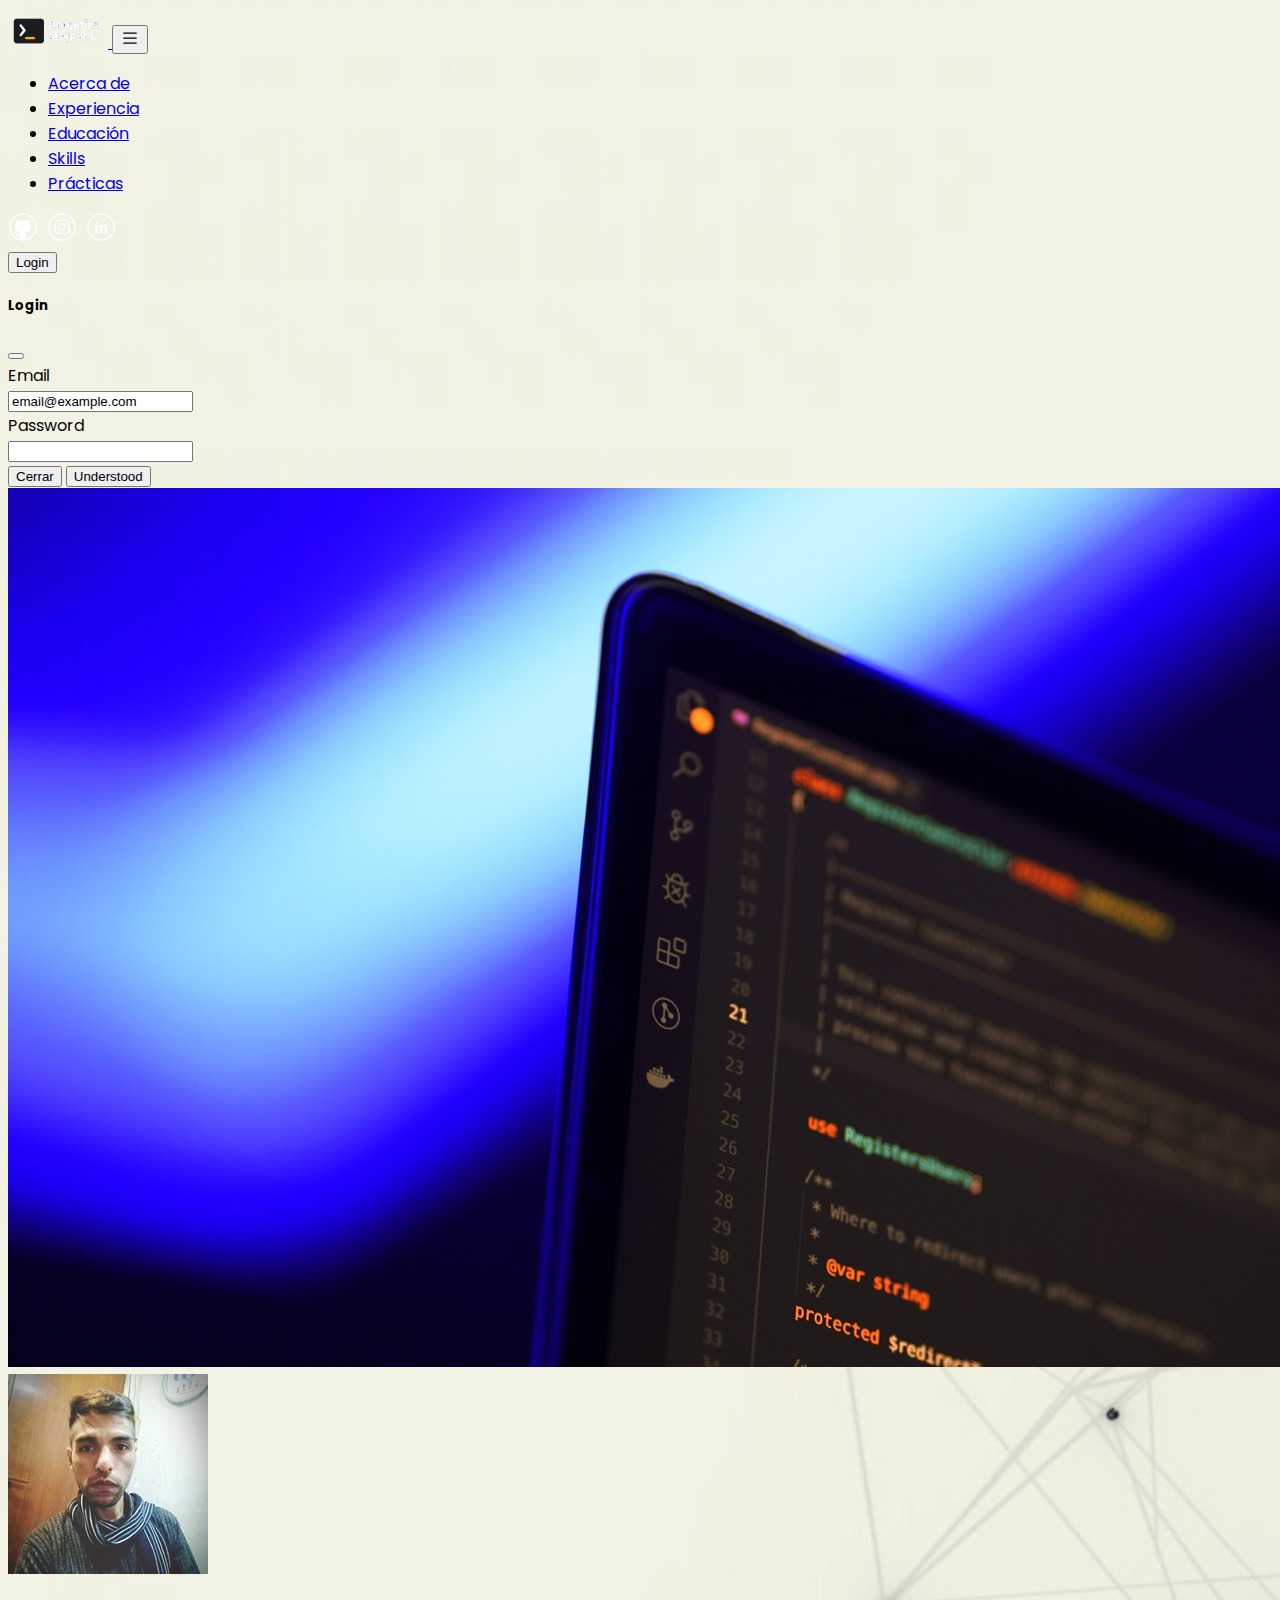
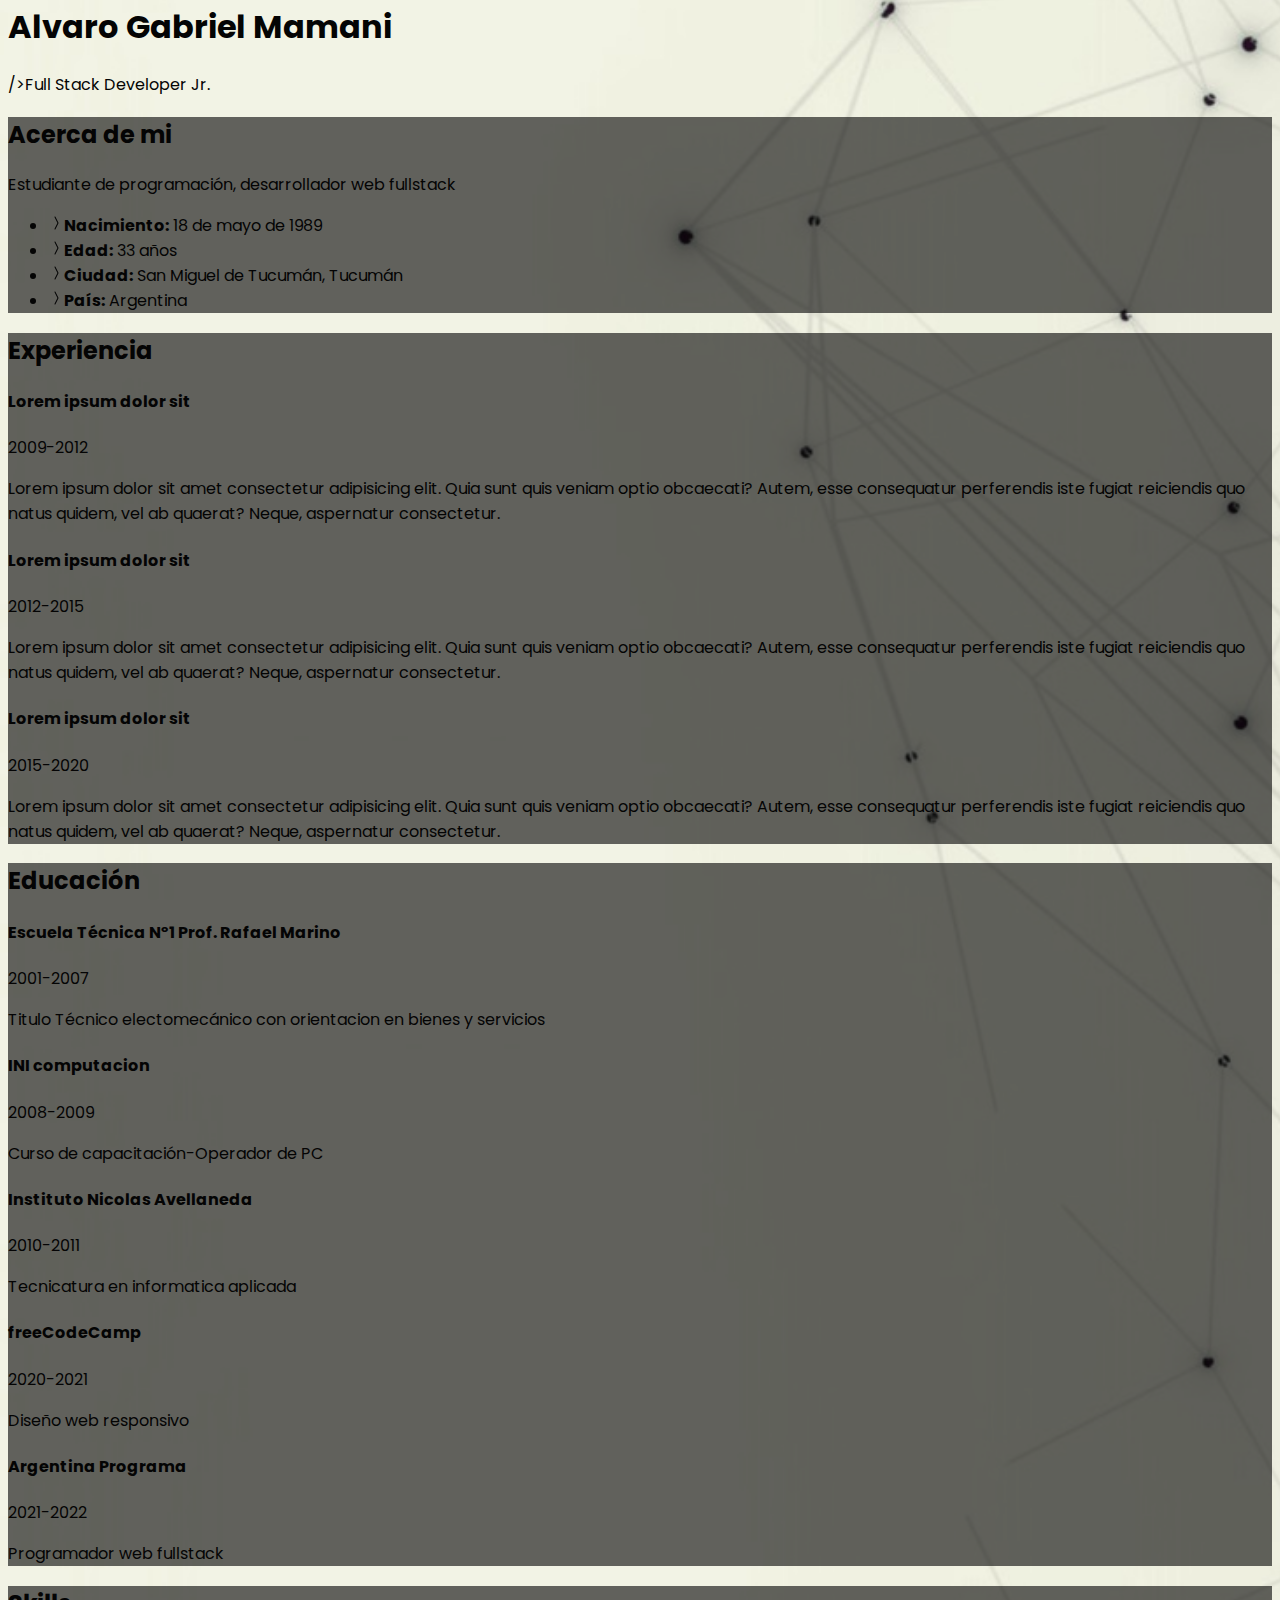
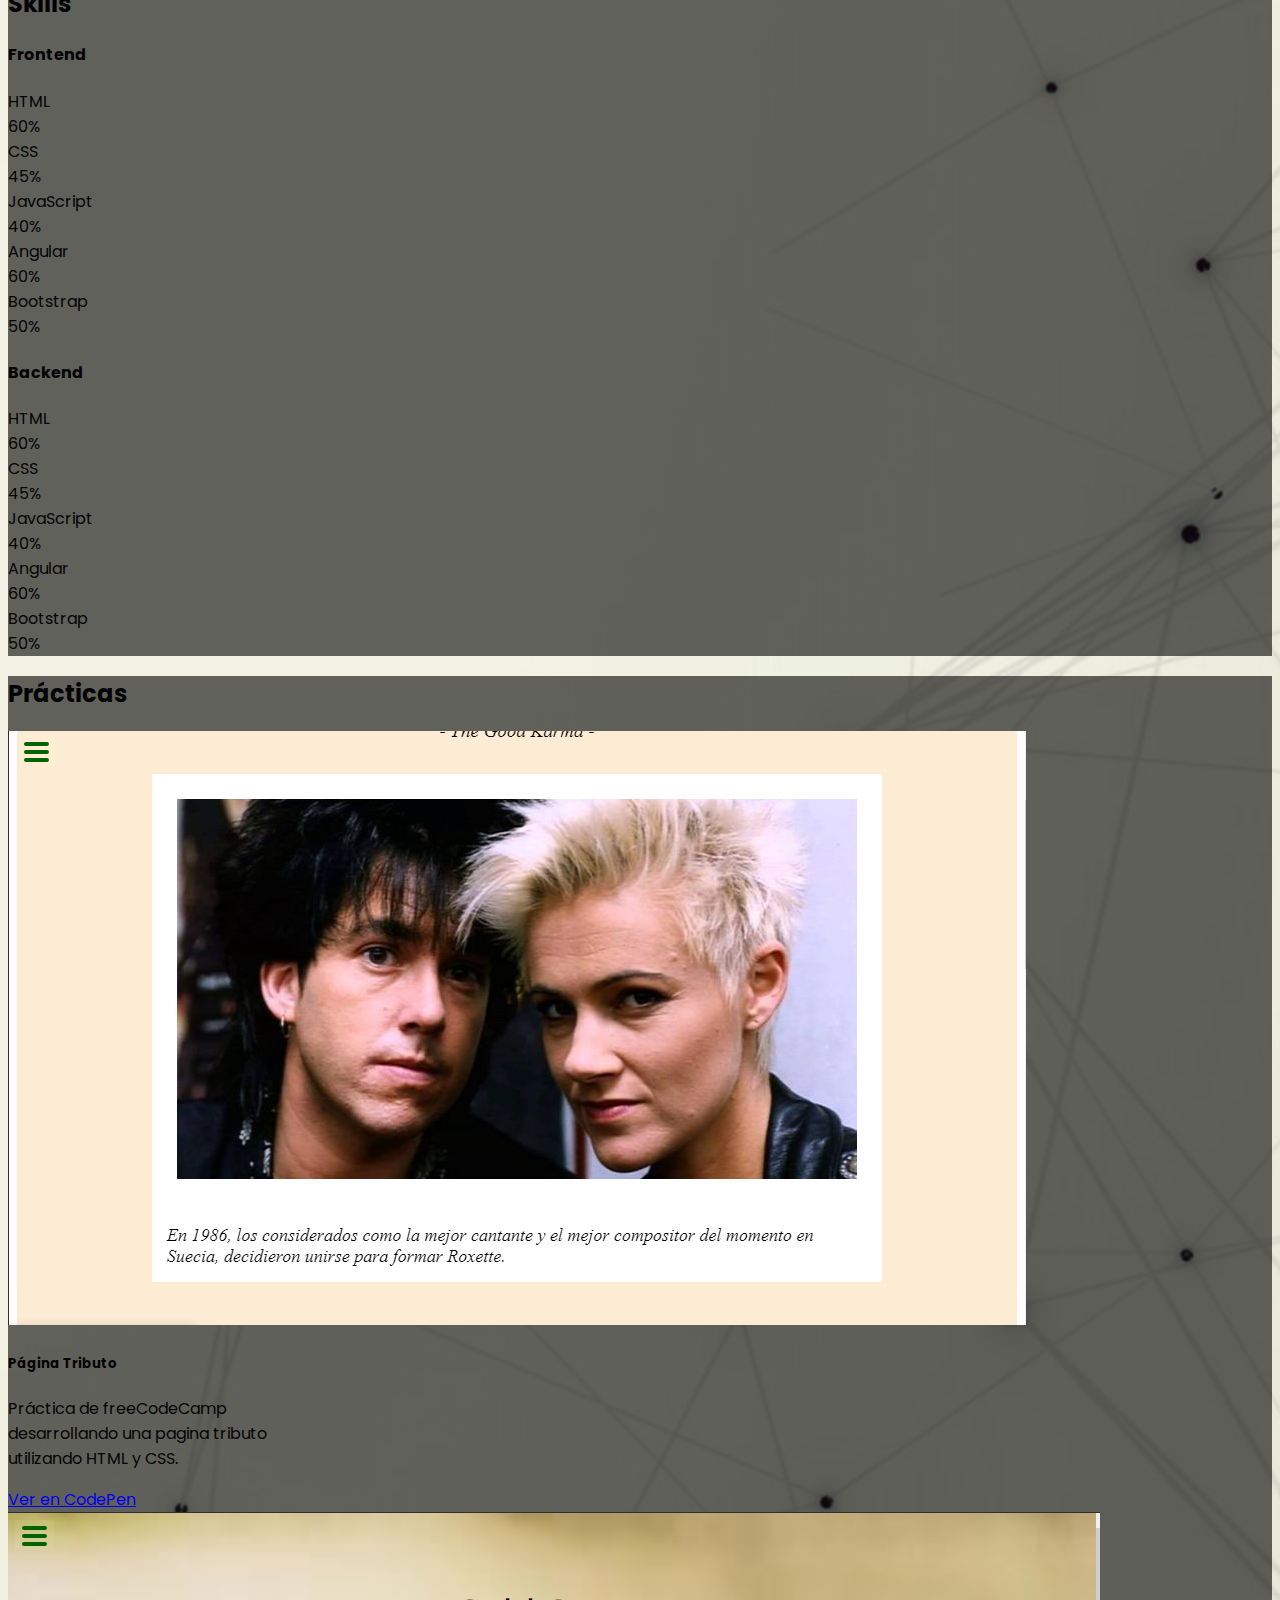
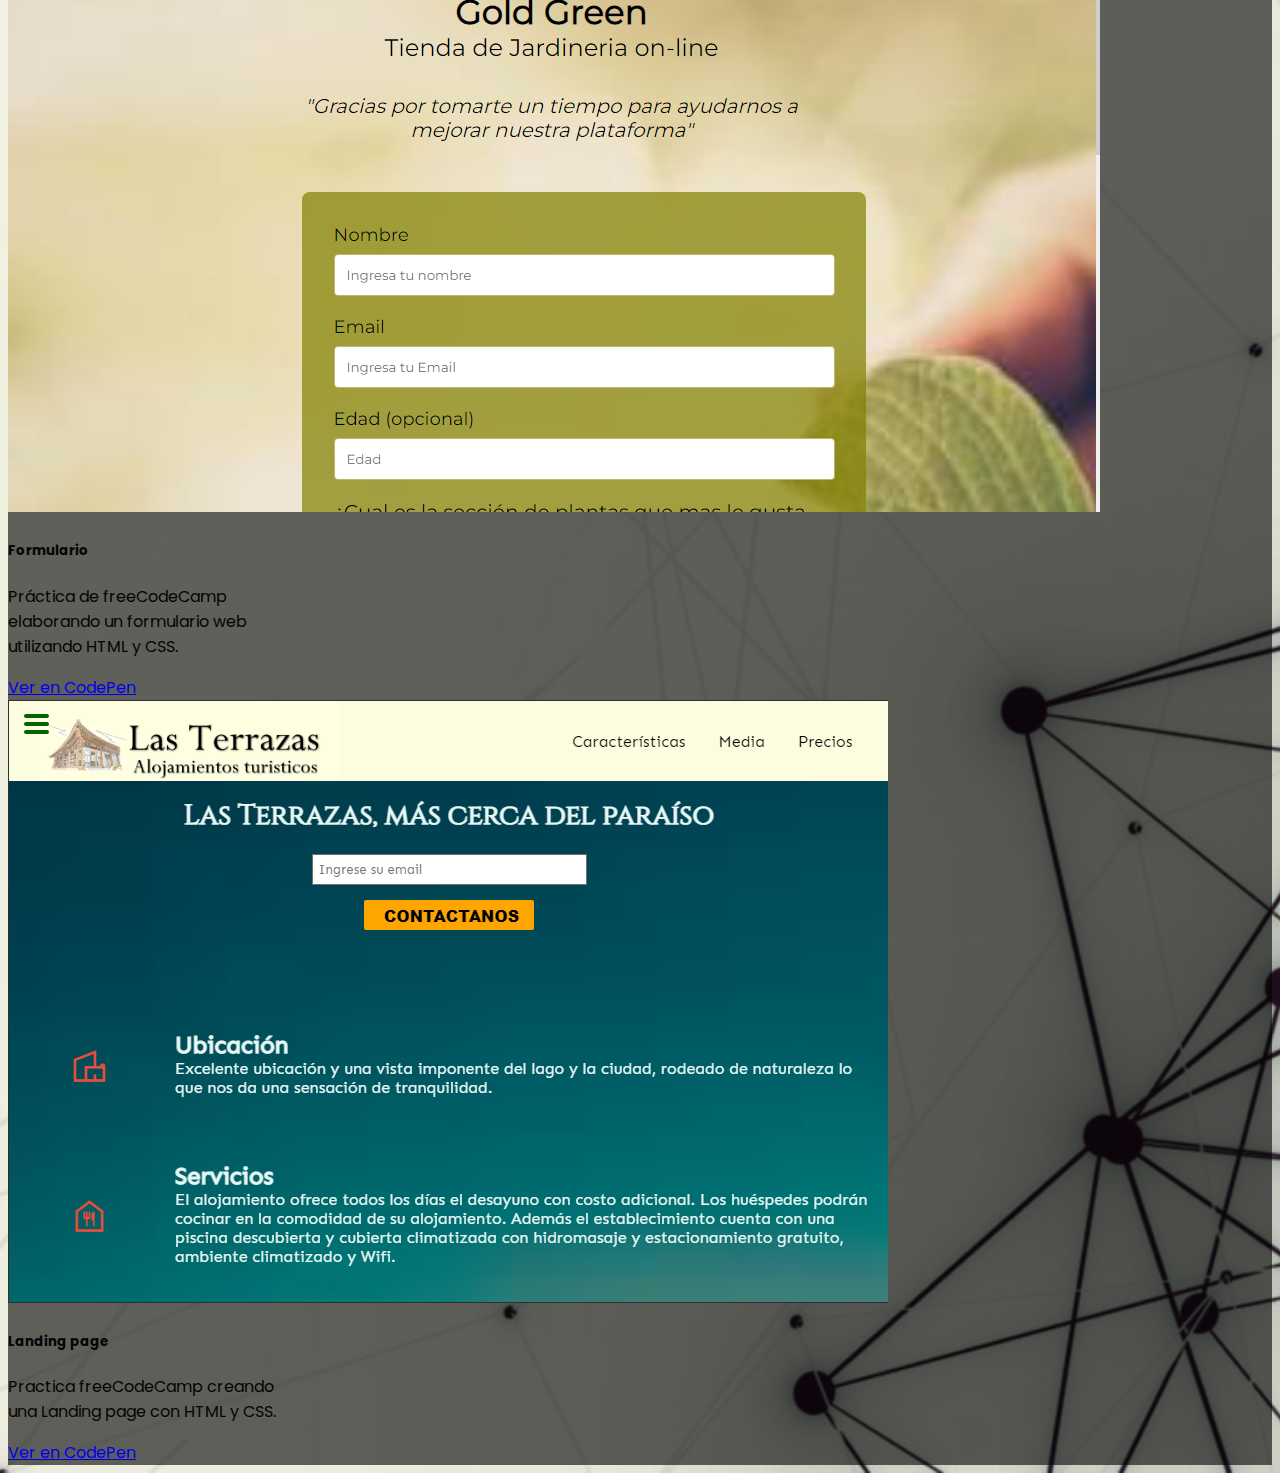
==== index.html @ a7657f7c "creando repositorio" ====
<!DOCTYPE html>
<html lang="en">

<head>
    <meta charset="UTF-8">
    <meta http-equiv="X-UA-Compatible" content="IE=edge">
    <meta name="viewport" content="width=device-width, initial-scale=1.0">
    <link rel="preconnect" href="https://fonts.googleapis.com">
    <link rel="preconnect" href="https://fonts.gstatic.com" crossorigin>
    <link href="https://fonts.googleapis.com/css2?family=Poppins:wght@200&display=swap" rel="stylesheet">
    <!-- CSS only -->
    <link href="https://cdn.jsdelivr.net/npm/bootstrap@5.2.0/dist/css/bootstrap.min.css" rel="stylesheet"
        integrity="sha384-gH2yIJqKdNHPEq0n4Mqa/HGKIhSkIHeL5AyhkYV8i59U5AR6csBvApHHNl/vI1Bx" crossorigin="anonymous">
    <title>miPortfolioWeb</title>
    <link rel="stylesheet" href="assets/css/style.css">
</head>

<body>
    <!--  Header -->
    <header id="header" class="header-tops">
        <nav class="navbar navbar-expand-lg bg-dark fixed-top">
            <div class="container">
                <a class="navbar-brand" href="#">
                    <img src="assets/img/pixlr-bg-result (1).png" alt="argentina programa logo" width="100" height="40">
                </a>
                <button class="navbar-toggler border-white" type="button" data-bs-toggle="collapse"
                    data-bs-target="#navbarSupportedContent" aria-controls="navbarSupportedContent"
                    aria-expanded="false" aria-label="Toggle navigation">
                    <svg xmlns="http://www.w3.org/2000/svg" width="20" height="20" fill="currentColor"
                        class="bi bi-list text-white" viewBox="0 0 16 16">
                        <path fill-rule="evenodd"
                            d="M2.5 12a.5.5 0 0 1 .5-.5h10a.5.5 0 0 1 0 1H3a.5.5 0 0 1-.5-.5zm0-4a.5.5 0 0 1 .5-.5h10a.5.5 0 0 1 0 1H3a.5.5 0 0 1-.5-.5zm0-4a.5.5 0 0 1 .5-.5h10a.5.5 0 0 1 0 1H3a.5.5 0 0 1-.5-.5z" />
                    </svg>
                </button>
                <div class="collapse navbar-collapse position-relative" id="navbarSupportedContent">
                    <ul class="nav-hov navbar-nav me-auto mb-2 mb-lg-0">
                        <li class="nav-item">
                            <a class="nav-link active text-white" aria-current="page" href="#acerca de">Acerca de</a>
                        </li>
                        <li class="nav-item">
                            <a class="nav-link text-white" href="#experiencia">Experiencia</a>
                        </li>
                        <li class="nav-item">
                            <a class="nav-link text-white" href="#educacion">Educación</a>
                        </li>
                        <li class="nav-item">
                            <a class="nav-link text-white" href="#skills">Skills</a>
                        </li>
                        <li class="nav-item">
                            <a class="nav-link text-white" href="#practicas">Prácticas</a>
                        </li>
                    </ul>
                    <!---redes sociales-->
                    <div class="position-relative end-10">
                        <a href="#" class="icon-style" target="_blank"><svg class="btn-dark" width="30" height="30"
                                viewBox="0 0 48 48" fill="none" xmlns="http://www.w3.org/2000/svg">
                                <circle cx="24" cy="24" r="21" stroke="white" stroke-width="2" />
                                <path
                                    d="M6.81378 34.2351C9.24842 38.3138 13.0942 41.4526 17.6775 42.9785C18.6782 43.1614 19.0428 42.5438 19.0428 42.0134C19.0428 41.7938 19.0391 41.4058 19.0342 40.8866C19.0285 40.2853 19.0211 39.5079 19.0158 38.6125C13.4527 39.8206 12.279 35.931 12.279 35.931C11.3692 33.6215 10.0579 33.0064 10.0579 33.0064C8.242 31.7651 10.1954 31.7897 10.1954 31.7897C12.2028 31.9321 13.2587 33.8511 13.2587 33.8511C15.0427 36.9071 17.9403 36.0243 19.0797 35.5135C19.2614 34.2207 19.777 33.3391 20.3492 32.8394C15.9083 32.3348 11.239 30.6184 11.239 22.9545C11.239 20.7715 12.0187 18.9863 13.298 17.5879C13.0918 17.082 12.4054 15.0488 13.4932 12.2949C13.4932 12.2949 15.1728 11.7571 18.9937 14.3453C20.5886 13.9021 22.3001 13.6799 24.0006 13.6725C25.6986 13.6799 27.4102 13.9021 29.0075 14.3453C32.8259 11.7571 34.5019 12.2949 34.5019 12.2949C35.5934 15.0488 34.907 17.082 34.7008 17.5879C35.9826 18.9863 36.7573 20.7715 36.7573 22.9545C36.7573 30.638 32.0807 32.3287 27.625 32.8235C28.3433 33.441 28.983 34.6615 28.983 36.5277C28.983 38.3153 28.972 39.8722 28.9647 40.9036C28.9611 41.4144 28.9584 41.7963 28.9584 42.0134C28.9584 42.5488 29.3182 43.1712 30.3335 42.976C33.9847 41.7573 37.1674 39.5154 39.5406 36.5904C35.8737 41.1109 30.2743 44 24 44C16.6946 44 10.3041 40.0832 6.81378 34.2351Z"
                                    fill="white" />
                            </svg></a>
                        <a href="#" class="icon-style" target="_blank"><svg width="30" height="30" viewBox="0 0 48 48"
                                fill="none" xmlns="http://www.w3.org/2000/svg">
                                <circle cx="24" cy="24" r="21" stroke="white" stroke-width="2" />
                                <path
                                    d="M24 14.1622C27.2041 14.1622 27.5837 14.1744 28.849 14.2321C30.019 14.2855 30.6544 14.481 31.0773 14.6453C31.6374 14.863 32.0371 15.123 32.457 15.5429C32.877 15.9629 33.137 16.3626 33.3547 16.9227C33.519 17.3456 33.7145 17.981 33.7679 19.1509C33.8256 20.4163 33.8379 20.7958 33.8379 23.9999C33.8379 27.2041 33.8256 27.5836 33.7679 28.849C33.7145 30.019 33.519 30.6543 33.3547 31.0772C33.137 31.6373 32.877 32.0371 32.4571 32.457C32.0371 32.8769 31.6374 33.1369 31.0773 33.3546C30.6544 33.519 30.019 33.7144 28.849 33.7678C27.5839 33.8255 27.2044 33.8378 24 33.8378C20.7956 33.8378 20.4162 33.8255 19.151 33.7678C17.981 33.7144 17.3456 33.519 16.9228 33.3546C16.3626 33.1369 15.9629 32.8769 15.543 32.457C15.1231 32.0371 14.863 31.6373 14.6453 31.0772C14.481 30.6543 14.2855 30.019 14.2321 28.849C14.1744 27.5836 14.1622 27.2041 14.1622 23.9999C14.1622 20.7958 14.1744 20.4163 14.2321 19.1509C14.2855 17.981 14.481 17.3456 14.6453 16.9227C14.863 16.3626 15.123 15.9629 15.543 15.543C15.9629 15.123 16.3626 14.863 16.9228 14.6453C17.3456 14.481 17.981 14.2855 19.151 14.2321C20.4163 14.1744 20.7959 14.1622 24 14.1622ZM24 12C20.741 12 20.3324 12.0138 19.0524 12.0722C17.7752 12.1305 16.9028 12.3333 16.1396 12.63C15.3505 12.9366 14.6812 13.3469 14.0141 14.0141C13.347 14.6812 12.9366 15.3504 12.63 16.1395C12.3334 16.9028 12.1305 17.7751 12.0722 19.0524C12.0138 20.3323 12 20.741 12 23.9999C12 27.259 12.0138 27.6676 12.0722 28.9475C12.1305 30.2248 12.3334 31.0971 12.63 31.8604C12.9366 32.6495 13.347 33.3187 14.0141 33.9859C14.6812 34.653 15.3505 35.0633 16.1396 35.3699C16.9028 35.6666 17.7752 35.8694 19.0524 35.9277C20.3324 35.9861 20.741 35.9999 24 35.9999C27.259 35.9999 27.6677 35.9861 28.9476 35.9277C30.2249 35.8694 31.0972 35.6666 31.8605 35.3699C32.6496 35.0633 33.3188 34.653 33.986 33.9859C34.6531 33.3187 35.0634 32.6495 35.3701 31.8604C35.6667 31.0971 35.8695 30.2248 35.9278 28.9475C35.9862 27.6676 36 27.259 36 23.9999C36 20.741 35.9862 20.3323 35.9278 19.0524C35.8695 17.7751 35.6667 16.9028 35.3701 16.1395C35.0634 15.3504 34.6531 14.6812 33.986 14.0141C33.3188 13.3469 32.6496 12.9366 31.8605 12.63C31.0972 12.3333 30.2249 12.1305 28.9476 12.0722C27.6677 12.0138 27.259 12 24 12Z"
                                    fill="white" />
                                <path
                                    d="M24.0056 17.8434C20.6023 17.8434 17.8434 20.6023 17.8434 24.0055C17.8434 27.4088 20.6023 30.1677 24.0056 30.1677C27.4089 30.1677 30.1677 27.4088 30.1677 24.0055C30.1677 20.6023 27.4089 17.8434 24.0056 17.8434ZM24.0056 28.0055C21.7964 28.0055 20.0056 26.2147 20.0056 24.0055C20.0056 21.7964 21.7964 20.0056 24.0056 20.0056C26.2147 20.0056 28.0056 21.7964 28.0056 24.0055C28.0056 26.2147 26.2147 28.0055 24.0056 28.0055Z"
                                    fill="white" />
                                <path
                                    d="M31.8508 17.5962C31.8508 18.3914 31.2061 19.0361 30.4108 19.0361C29.6155 19.0361 28.9708 18.3914 28.9708 17.5962C28.9708 16.8009 29.6155 16.1561 30.4108 16.1561C31.2061 16.1561 31.8508 16.8009 31.8508 17.5962Z"
                                    fill="white" />
                            </svg></a>
                        <a href="#" class="icon-style" target="_blank"><svg width="30" height="30" viewBox="0 0 48 48"
                                fill="none" xmlns="http://www.w3.org/2000/svg">
                                <circle cx="24" cy="24" r="21" stroke="#FFFCFC" stroke-width="2" />
                                <path fill-rule="evenodd" clip-rule="evenodd"
                                    d="M19.1793 17.0841C19.1793 18.2203 18.3495 19.1398 17.0518 19.1398C15.8047 19.1398 14.9749 18.2203 15.0006 17.0841C14.9749 15.8927 15.8047 15 17.0767 15C18.3495 15 19.1545 15.8927 19.1793 17.0841ZM15.1049 33.9982V20.7638H19.0501V33.9974H15.1049V33.9982Z"
                                    fill="white" />
                                <path fill-rule="evenodd" clip-rule="evenodd"
                                    d="M21.8451 24.5188C21.8451 22.8681 21.7925 21.4608 21.7398 20.297H25.1981L25.3819 22.1101H25.4605C25.9845 21.2709 27.2941 20 29.416 20C32.0352 20 34 21.7863 34 25.6818V33.5314H30.0186V26.1972C30.0186 24.4912 29.4427 23.3283 28.0019 23.3283C26.9013 23.3283 26.2469 24.1131 25.9853 24.8702C25.88 25.1413 25.8282 25.5195 25.8282 25.8993V33.5314H21.8467V24.5188H21.8451Z"
                                    fill="white" />
                            </svg></a>
                    </div>
                    <!---Login section -->

                    <button type="button" class="btn btn-outline-light ms-3 my-3" data-bs-toggle="modal"
                        data-bs-target="#staticBackdrop">Login</button>
                </div>
            </div>
        </nav>

        <!-- Modal -->
        <div class="modal fade" id="staticBackdrop" data-bs-backdrop="static" data-bs-keyboard="false" tabindex="-1"
            aria-labelledby="staticBackdropLabel" aria-hidden="true">
            <div class="modal-dialog">
                <div class="modal-content bg-dark">
                    <div class="modal-header">
                        <h5 class="modal-title text-light" id="staticBackdropLabel">Login</h5>
                        <button type="button" class="btn-close bg-warning" data-bs-dismiss="modal" aria-label="Close"></button>
                    </div>
                    <div class="modal-body">
                    <!-- formulario -->
                        <div class="mb-3 row">
                            <label for="staticEmail" class="col-sm-2 col-form-label text-light">Email</label>
                            <div class="col-sm-10">
                                <input type="text" readonly class="form-control-plaintext text-light" id="staticEmail"
                                    value="email@example.com">
                            </div>
                        </div>
                        <div class="mb-3 row">
                            <label for="inputPassword" class="col-sm-2 col-form-label text-light">Password</label>
                            <div class="col-sm-10">
                                <input type="password" class="form-control" id="inputPassword">
                            </div>
                        </div>

                    </div>
                    <div class="modal-footer">
                        <button type="button" class="btn btn-secondary" data-bs-dismiss="modal">Cerrar</button>
                        <button type="button" class="btn btn-warning">Understood</button>
                    </div>
                </div>
            </div>
        </div>


        <!--banner-->
        <div class="bg-image">
            <div class="border-5 border-bottom border-white position-relative">
                <img src="assets/img/mohammad-rahmani-Y5yxdx2a4PI-2.1.jpg" class="d-block w-100 h-auto img-fluid"
                    alt="banner by mohammad-rahmani">
                <div class="perfil-img text-center col-sm-2">
                    <img src="assets/img/imgprfl-200x200.jpg" id="imagen"
                        class="rounded-circle border border-5 border-white position-absolute top-75 start-25 translate-middle img-fluid"
                        alt="Alvaro.Gabriel">
                </div>
            </div>
        </div>
        <div class="container-expand d-flex bg-dark shadow">
            <div class="row d-flex justify-content-center ps-5 ms-5">
                <div class="d-flex col-6 col-sm-12 justify-content-center text-light ms-1 mb-0 pb-0 pt-2 fs-4">
                    <h1 class="mb-0 d-flex justify-content-center" id="nombre">Alvaro Gabriel Mamani</h1>
                </div>
                <div class="d-flex justify-content-center text-warning mt-0 pb-2 pt-0 fs-5">
                    <p id="perfil">/>Full Stack Developer Jr.</p>
                </div>
            </div>
        </div>
        <!--<div class="d-flex h-100 bg-dark">
            <div class="text-content d-inline-flex">
                <h1 id="text" class="display-5 flex-row mb-3">Alvaro.Gabriel.Mamani</h1>
                <h3 id="text2" class="fst-normal">/>Full.Stack.Developer Jr.</h3>
            </div>
        </div> -->


        <!--<div class="d-flex flex-column mb-2 bg-dark">
            <div class="pt-2 fs-3 fw-normal text-center text-light">Alvaro Gabriel Mamani</div>
            <div class="pb-2 fs-5 text-center text-warning">/>Full.Stack.Developer.Jr.</div>
        </div>-->
    </header>

    <!---seccion acerca de mi-->
    <section id="acerca de" class="about mt-5">
        <div class="container text-white py-3 mask shadow rounded-2" style="background-color: rgba(0, 0, 0, 0.6)">
            <div class="titulo pt-4 ps-3 pb-4">
                <h2 class="fw-bold text-warning py-3 border-bottom">Acerca de mi</h2>
                <p class="p-4 text-center fs-5">Estudiante de programación, desarrollador web fullstack</p>
            </div>
            <div class="row">
                <div class="col-lg-12">
                    <ul class="list-unstyled ps-5">
                        <li class=""><svg xmlns="http://www.w3.org/2000/svg" width="16" height="16" fill="currentColor"
                                class="bi bi-chevron-compact-right" viewBox="0 0 16 16">
                                <path fill-rule="evenodd"
                                    d="M6.776 1.553a.5.5 0 0 1 .671.223l3 6a.5.5 0 0 1 0 .448l-3 6a.5.5 0 1 1-.894-.448L9.44 8 6.553 2.224a.5.5 0 0 1 .223-.671z" />
                            </svg><strong class="text-warning">Nacimiento:</strong> 18 de mayo de 1989</li>
                        <li><svg xmlns="http://www.w3.org/2000/svg" width="16" height="16" fill="currentColor"
                                class="bi bi-chevron-compact-right" viewBox="0 0 16 16">
                                <path fill-rule="evenodd"
                                    d="M6.776 1.553a.5.5 0 0 1 .671.223l3 6a.5.5 0 0 1 0 .448l-3 6a.5.5 0 1 1-.894-.448L9.44 8 6.553 2.224a.5.5 0 0 1 .223-.671z" />
                            </svg><strong class="text-warning">Edad:</strong> 33 años</li>
                        <li><svg xmlns="http://www.w3.org/2000/svg" width="16" height="16" fill="currentColor"
                                class="bi bi-chevron-compact-right" viewBox="0 0 16 16">
                                <path fill-rule="evenodd"
                                    d="M6.776 1.553a.5.5 0 0 1 .671.223l3 6a.5.5 0 0 1 0 .448l-3 6a.5.5 0 1 1-.894-.448L9.44 8 6.553 2.224a.5.5 0 0 1 .223-.671z" />
                            </svg><strong class="text-warning">Ciudad:</strong> San Miguel de Tucumán, Tucumán</li>
                        <li><svg xmlns="http://www.w3.org/2000/svg" width="16" height="16" fill="currentColor"
                                class="bi bi-chevron-compact-right" viewBox="0 0 16 16">
                                <path fill-rule="evenodd"
                                    d="M6.776 1.553a.5.5 0 0 1 .671.223l3 6a.5.5 0 0 1 0 .448l-3 6a.5.5 0 1 1-.894-.448L9.44 8 6.553 2.224a.5.5 0 0 1 .223-.671z" />
                            </svg><strong class="text-warning">País:</strong> Argentina</li>
                    </ul>
                </div>
            </div>
        </div>
    </section>
    <!--- seccion experiencia-->
    <section id="experiencia" class="experiencia">
        <div class="container text-white mask py-3 my-5 shadow rounded-2" style="background-color: rgba(0, 0, 0, 0.6)">
            <div class="titulo pt-3 ps-3 pb-4 text-warning">
                <h2 class="fw-bold border-bottom">Experiencia</h2>
            </div>
            <div class="row align-items-start justify-content-start py-3">
                <div class="col-4">
                    <h4 class="px-2 pt-4 fs-5">Lorem ipsum dolor sit</h4>
                    <p class="text-warning text-center fw-bold">2009-2012</p>
                </div>
                <div class="col-8">
                    <p>Lorem ipsum dolor sit amet consectetur adipisicing elit. Quia sunt quis veniam optio obcaecati?
                        Autem, esse consequatur perferendis iste fugiat reiciendis quo natus quidem, vel ab quaerat?
                        Neque, aspernatur consectetur.</p>
                </div>
            </div>
            <div class="row align-items-start justify-content-start py-3">
                <div class="col-4">
                    <h4 class="px-2 pt-4 fs-5">Lorem ipsum dolor sit</h4>
                    <p class="text-warning fw-bold text-center">2012-2015</p>
                </div>
                <div class="col-8">
                    <p>Lorem ipsum dolor sit amet consectetur adipisicing elit. Quia sunt quis veniam optio obcaecati?
                        Autem, esse consequatur perferendis iste fugiat reiciendis quo natus quidem, vel ab quaerat?
                        Neque, aspernatur consectetur.</p>
                </div>
            </div>
            <div class="row align-items-start justify-content-start py-3">
                <div class="col-4">
                    <h4 class="px-2 pt-4 fs-5">Lorem ipsum dolor sit</h4>
                    <p class="text-warning fw-bold text-center">2015-2020</p>
                </div>
                <div class="col-8">
                    <p>Lorem ipsum dolor sit amet consectetur adipisicing elit. Quia sunt quis veniam optio obcaecati?
                        Autem, esse consequatur perferendis iste fugiat reiciendis quo natus quidem, vel ab quaerat?
                        Neque, aspernatur consectetur.</p>
                </div>
            </div>
        </div>
    </section>
    <!-------seccion educación------->
    <section id="educacion" class="educacion">
        <div class="container text-white mask py-3 my-5 shadow rounded-2" style="background-color: rgba(0, 0, 0, 0.6)">
            <div class="titulo pt-3 ps-3 pb-4 text-warning">
                <h2 class="fw-bold border-bottom">Educación</h2>
            </div>
            <div class="row align-items-start justify-content-start">
                <div class="col-4">
                    <h4 class="px-2 pt-4 fs-5">Escuela Técnica Nº1 Prof. Rafael Marino</h4>
                    <p class="text-warning fw-bold text-center">2001-2007</p>
                </div>
                <div class="col-8">
                    <p class="px-2 pt-4 fs-5">Titulo Técnico electomecánico con orientacion en bienes y servicios</p>
                </div>
            </div>
            <div class="row align-items-start justify-content-start">
                <div class="col-4">
                    <h4 class="px-2 pt-4 fs-5">INI computacion</h4>
                    <p class="text-warning fw-bold text-center">2008-2009</p>
                </div>
                <div class="col-8">
                    <p class="px-2 pt-4 fs-5">Curso de capacitación-Operador de PC</p>
                </div>
            </div>
            <div class="row align-items-start justify-content-start">
                <div class="col-4">
                    <h4 class="px-2 pt-4 fs-5">Instituto Nicolas Avellaneda</h4>
                    <p class="text-warning fw-bold text-center">2010-2011</p>
                </div>
                <div class="col-8">
                    <p class="px-2 pt-4 fs-5">Tecnicatura en informatica aplicada</p>
                </div>
            </div>
            <div class="row align-items-start justify-content-start">
                <div class="col-4">
                    <h4 class="px-2 pt-4 fs-5">freeCodeCamp</h4>
                    <p class="text-warning fw-bold text-center">2020-2021</p>
                </div>
                <div class="col-8">
                    <p class="px-2 pt-4 fs-5">Diseño web responsivo</p>
                </div>
            </div>
            <div class="row align-items-start justify-content-start">
                <div class="col-4">
                    <h4 class="px-2 pt-4 fs-5">Argentina Programa</h4>
                    <p class="text-warning fw-bold text-center">2021-2022</p>
                </div>
                <div class="col-8">
                    <p class="px-2 pt-4 fs-5">Programador web fullstack</p>
                </div>
            </div>
        </div>
    </section>
    <!------seccion skills------->
    <section id="skills" class="skills">
        <div class="container text-white mask py-4 my-5 shadow rounded-2" style="background-color: rgba(0, 0, 0, 0.6)">
            <div class="titulo pt-3 ps-3 pb-4 text-warning">
                <h2 class="fw-bold border-bottom">Skills</h2>
            </div>
            <div class="row">
                <div class="col-6 justify-content-start shadow-sm">
                    <div class="text-center">
                        <h4 class="shadow-sm text-warning">Frontend</h4>
                    </div>
                    <div class="m-2 fw-bold">HTML</div>
                    <div class="progress ms-5">
                        <div class="progress-bar  progress-bar-striped bg-warning" role="progressbar"
                            aria-label="Example with label" style="width: 60%;" aria-valuenow="60" aria-valuemin="0"
                            aria-valuemax="100">60%</div>
                    </div>

                    <div class="m-2 pt-2 fw-bold">CSS</div>
                    <div class="progress ms-5">
                        <div class="progress-bar progress-bar-striped" role="progressbar"
                            aria-label="Example with label" style="width: 45%;" aria-valuenow="45" aria-valuemin="0"
                            aria-valuemax="100">45%</div>
                    </div>

                    <div class="m-2 pt-2 fw-bold">JavaScript</div>
                    <div class="progress ms-5">
                        <div class="progress-bar progress-bar-striped" role="progressbar"
                            aria-label="Example with label" style="width: 40%;" aria-valuenow="40" aria-valuemin="0"
                            aria-valuemax="100">40%</div>
                    </div>

                    <div class="m-2 pt-2 fw-bold">Angular</div>
                    <div class="progress ms-5">
                        <div class="progress-bar progress-bar-striped" role="progressbar"
                            aria-label="Example with label" style="width: 60%;" aria-valuenow="60" aria-valuemin="0"
                            aria-valuemax="100">60%</div>
                    </div>

                    <div class="m-2 pt-2 fw-bold">Bootstrap</div>
                    <div class="progress ms-5">
                        <div class="progress-bar progress-bar-striped" role="progressbar"
                            aria-label="Example with label" style="width: 50%;" aria-valuenow="50" aria-valuemin="0"
                            aria-valuemax="100">50%</div>
                    </div>
                </div>

                <div class="col-6 justify-content-center">
                    <div class="text-center">
                        <h4 class="shadow-sm text-warning">Backend</h4>
                    </div>
                    <div class="m-2 fw-bold">HTML</div>
                    <div class="progress ms-5">
                        <div class="progress-bar  progress-bar-striped bg-warning" role="progressbar"
                            aria-label="Example with label" style="width: 60%;" aria-valuenow="60" aria-valuemin="0"
                            aria-valuemax="100">60%</div>
                    </div>

                    <div class="m-2 pt-2 fw-bold">CSS</div>
                    <div class="progress ms-5">
                        <div class="progress-bar progress-bar-striped" role="progressbar"
                            aria-label="Example with label" style="width: 45%;" aria-valuenow="45" aria-valuemin="0"
                            aria-valuemax="100">45%</div>
                    </div>

                    <div class="m-2 pt-2 fw-bold">JavaScript</div>
                    <div class="progress ms-5">
                        <div class="progress-bar progress-bar-striped" role="progressbar"
                            aria-label="Example with label" style="width: 40%;" aria-valuenow="40" aria-valuemin="0"
                            aria-valuemax="100">40%</div>
                    </div>

                    <div class="m-2 pt-2 fw-bold">Angular</div>
                    <div class="progress ms-5">
                        <div class="progress-bar progress-bar-striped" role="progressbar"
                            aria-label="Example with label" style="width: 60%;" aria-valuenow="60" aria-valuemin="0"
                            aria-valuemax="100">60%</div>
                    </div>

                    <div class="m-2 pt-2 fw-bold">Bootstrap</div>
                    <div class="progress ms-5">
                        <div class="progress-bar progress-bar-striped" role="progressbar"
                            aria-label="Example with label" style="width: 50%;" aria-valuenow="50" aria-valuemin="0"
                            aria-valuemax="100">50%</div>
                    </div>
                </div>
            </div>
        </div>
    </section>

    <!--  seccion practicas  -->
    <section id="practicas">
        <div class="container mask py-4 my-5 shadow rounded-2" style="background-color: rgba(0, 0, 0, 0.6)">
            <div class="titulo pt-3 ps-3 pb-4 text-warning">
                <h2 class="fw-bold border-bottom">Prácticas</h2>
            </div>
            <div class="row">
                <div class="col d-flex justify-content-center mx-3 py-4">
                    <div class="card shadow bg-dark text-light" style="width: 18rem;">
                        <img src="/assets/img/_codepen.io3.png" class="card-img-top h-50" alt="...">
                        <div class="card-body">
                            <h5 class="card-title">Página Tributo</h5>
                            <p class="card-text">Práctica de freeCodeCamp desarrollando una pagina tributo utilizando
                                HTML y CSS.</p>
                            <a href="#" class="d-flex btn btn-warning justify-content-center fw-bold">Ver en CodePen</a>
                        </div>
                    </div>
                </div>

                <div class="col d-flex justify-content-center mx-3 py-4">
                    <div class="card shadow bg-dark text-light" style="width: 18rem;">
                        <img src="/assets/img/codepen.io2.png" class="card-img-top h-50" alt="...">
                        <div class="card-body">
                            <h5 class="card-title">Formulario</h5>
                            <p class="card-text">Práctica de freeCodeCamp elaborando un formulario web utilizando HTML y
                                CSS.</p>
                            <a href="#" class="d-flex btn btn-warning justify-content-center fw-bold">Ver en CodePen</a>
                        </div>
                    </div>
                </div>

                <div class="col d-flex justify-content-center mx-3 py-4">
                    <div class="card shadow bg-dark text-light" style="width: 18rem;">
                        <img src="/assets/img/codepen.io.png" class="card-img-top h-50" alt="...">
                        <div class="card-body">
                            <h5 class="card-title">Landing page</h5>
                            <p class="card-text">Practica freeCodeCamp creando una Landing page con HTML y CSS.</p>
                            <a href="#" class="d-flex btn btn-warning justify-content-center fw-bold">Ver en CodePen</a>
                        </div>
                    </div>
                </div>

            </div>
        </div>
    </section>
    <!-- JavaScript Bundle with Popper -->
    <script src="https://cdn.jsdelivr.net/npm/bootstrap@5.2.0/dist/js/bootstrap.min.js"
        integrity="sha384-ODmDIVzN+pFdexxHEHFBQH3/9/vQ9uori45z4JjnFsRydbmQbmL5t1tQ0culUzyK"
        crossorigin="anonymous"></script>
</body>

</html>
---- assets/css/style.css ----
body {
    font-family: 'Poppins', sans-serif;
    background-color: #f4f4f4;
    color: #040404;
    background-image: url(/assets/img/conny-schneider-D7PI-grey-unsplash.jpg);
    background-repeat: no-repeat;
    background-size: cover;
}


/* estilos de iconos sociales*/

.icon-style {
    margin-right: 5px;
    border-radius: 50%;
}
svg:hover {
    fill: #ffc107;
}


/*.login-button {
    margin-left: 1rem;
}

.form-control-plaintext {
    margin-left: 1em;
}

.form-control {
    margin-left: 1em;
}

.navbar-toggler-icon {
    color:white;
}

/*#imagen {
    position: absolute;
    left: 10%;
    top: 100%;
}
@media (max-width: 600px){
    .perfil-img {
        position: absolute;
        top: 25%;
        left: 10%;
    }
} */

@media (max-width: 375px) {
    #imagen {
        max-width: 15%;
        position: absolute;
        left: 20%;
        border: 1px solid #f4f4f4
    }
}
    /* 4 columnas para grandes dispositivos*/
@media (max-width: 420px) {
        #imagen  {
            max-width: 30%;
            position: absolute;
            left: 20%;
    }
}

@media (max-width: 540px) {
    #imagen  {
        max-width: 25%;
        position: absolute;
        left:13%
    }
}

@media (max-width: 768px) {
    #imagen  {
        max-width: 40%;
        position: absolute;
        left: 15%;
    }
}

@media (max-width: 375px) {
    #nombre {
        font-size: large;
    }

    #perfil {
        font-size: small;
        margin-bottom: 0;
    }
}

@media (max-width: 415px) {
    #nombre {
        font-size: large;
    }

    #perfil {
        font-size: small;
        margin-bottom: 0;
    }
}


/*-----navbar----*/
.nav-hov a {
    position: relative;
}

.nav-hov a::before {
    content: "";
    position: absolute;
    bottom: 0;
    left: 20;
    width: 80%;
    height: 1px;
    background: #ffc107;
    z-index: 1;
    transform: scaleX(0);
    transform-origin: left;
    transition: transform 0.3s ease-in-out;
}

.nav-hov a:hover::before {
    transform: scaleX(1);
}
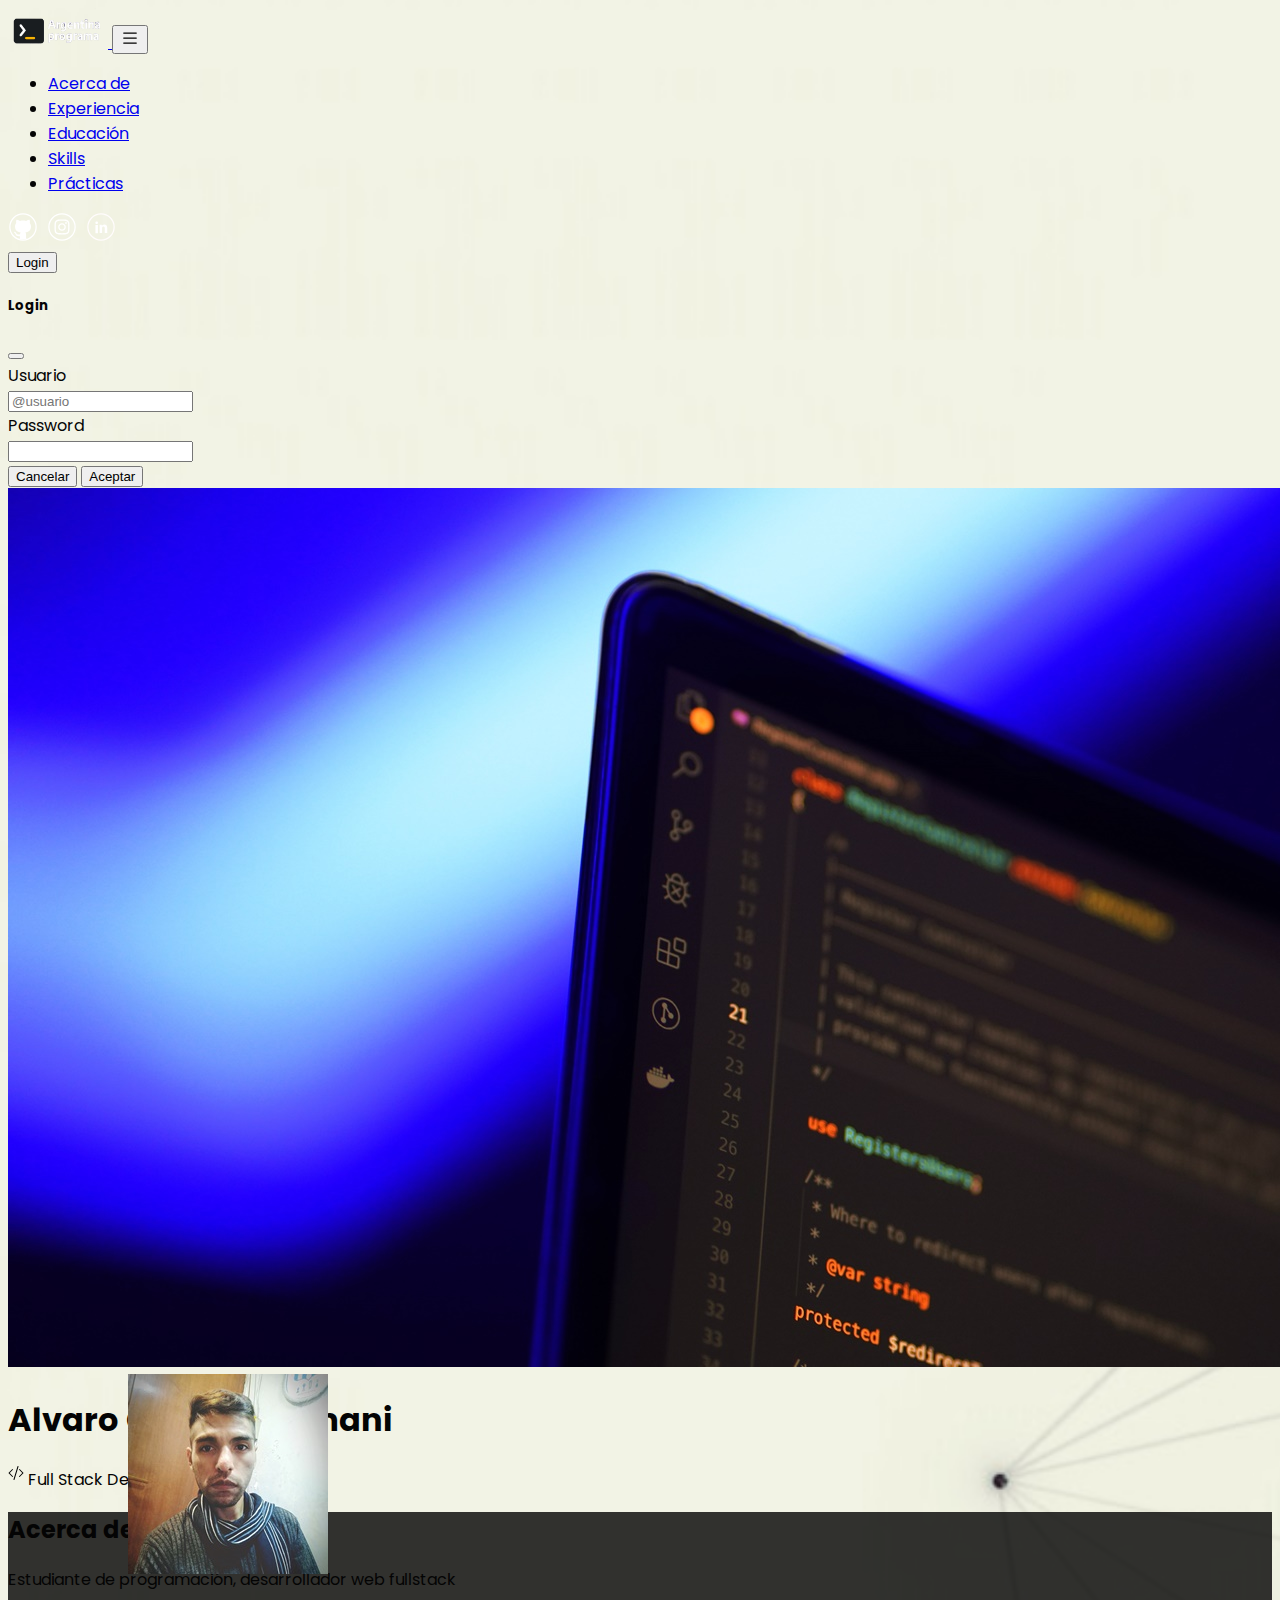
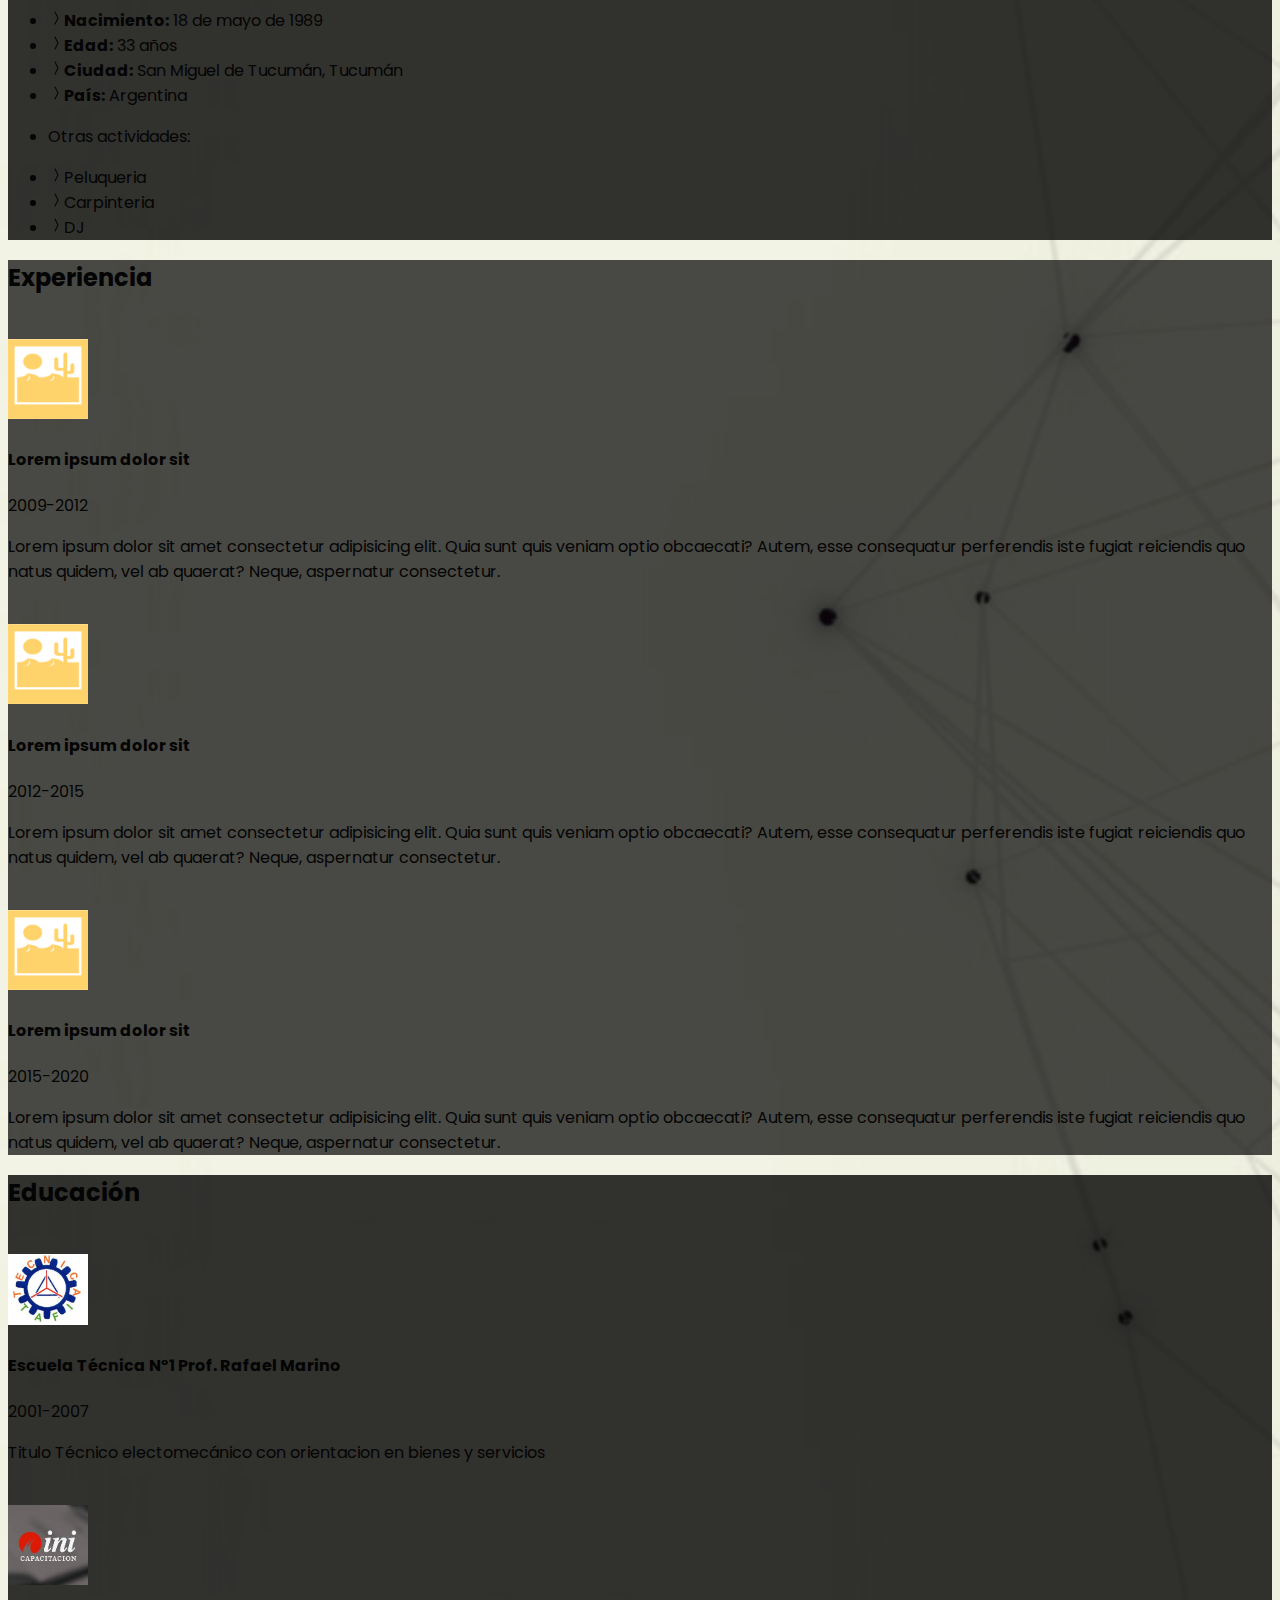
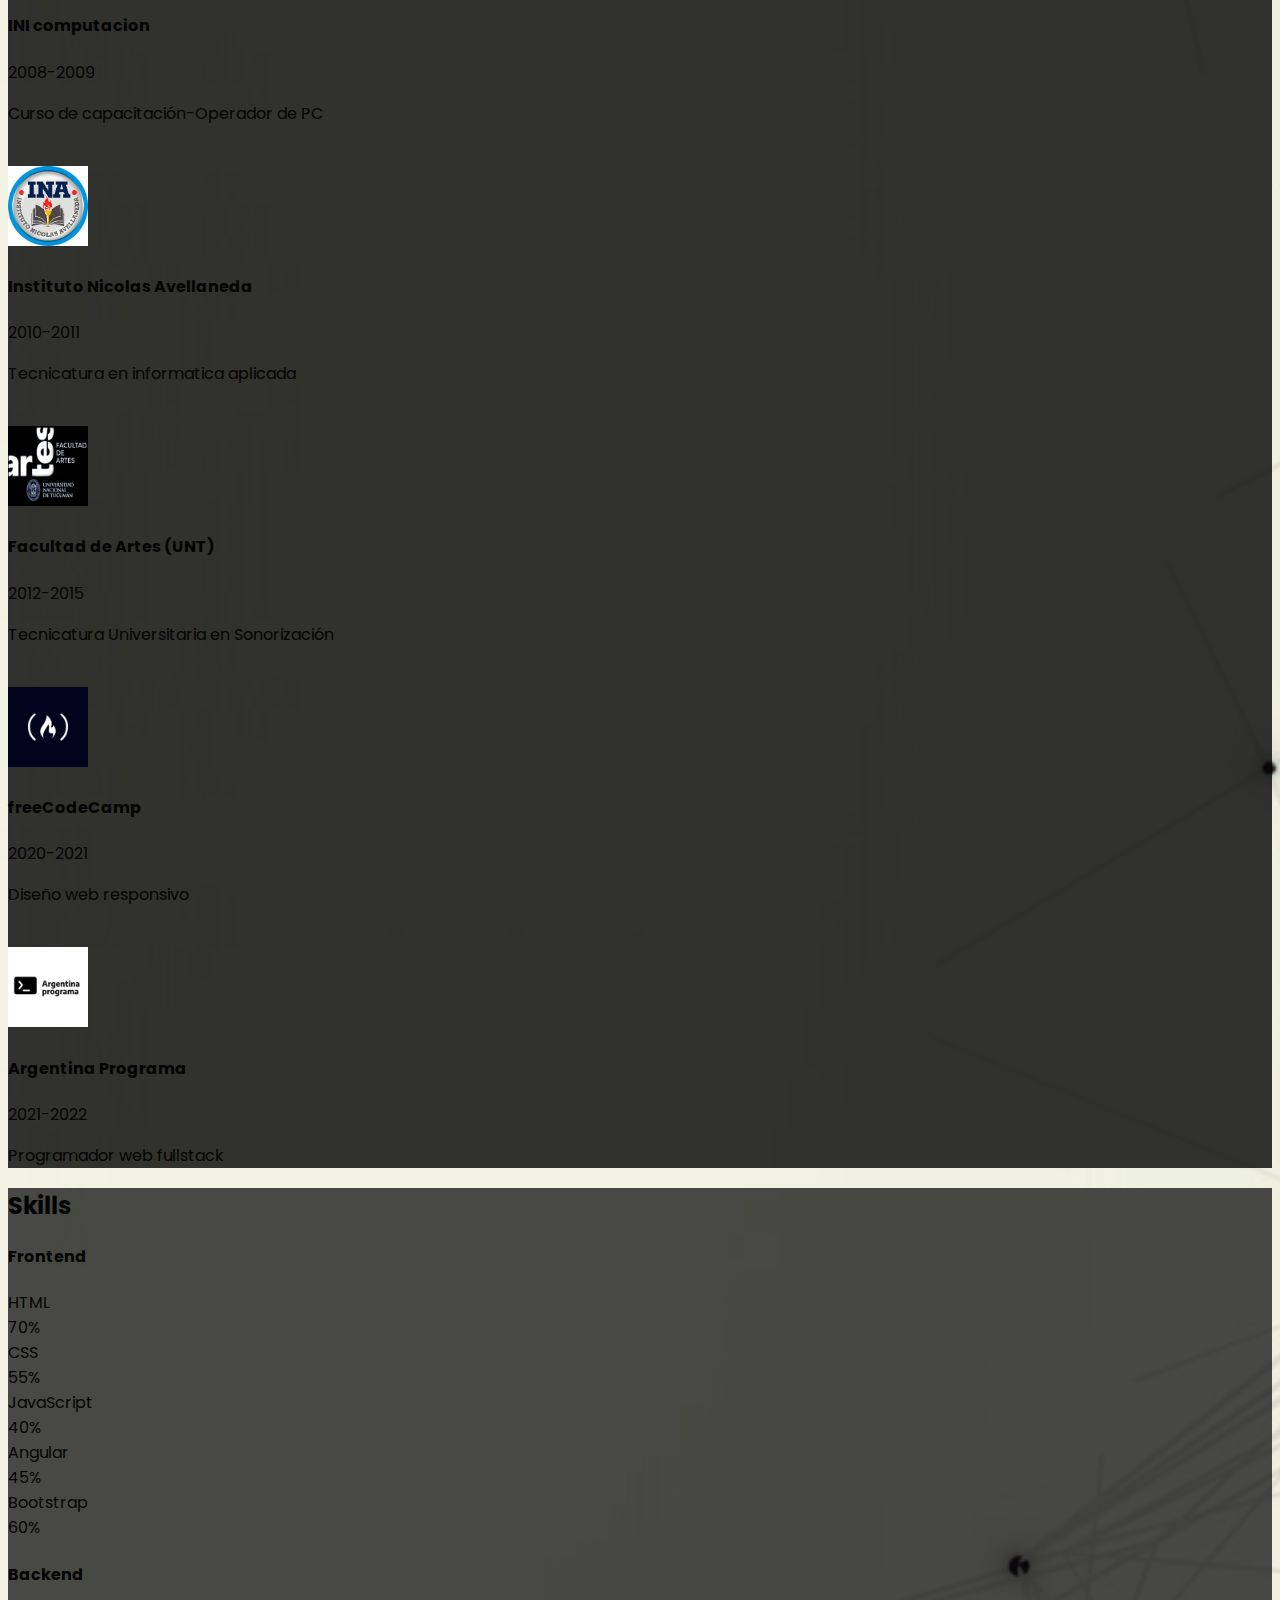
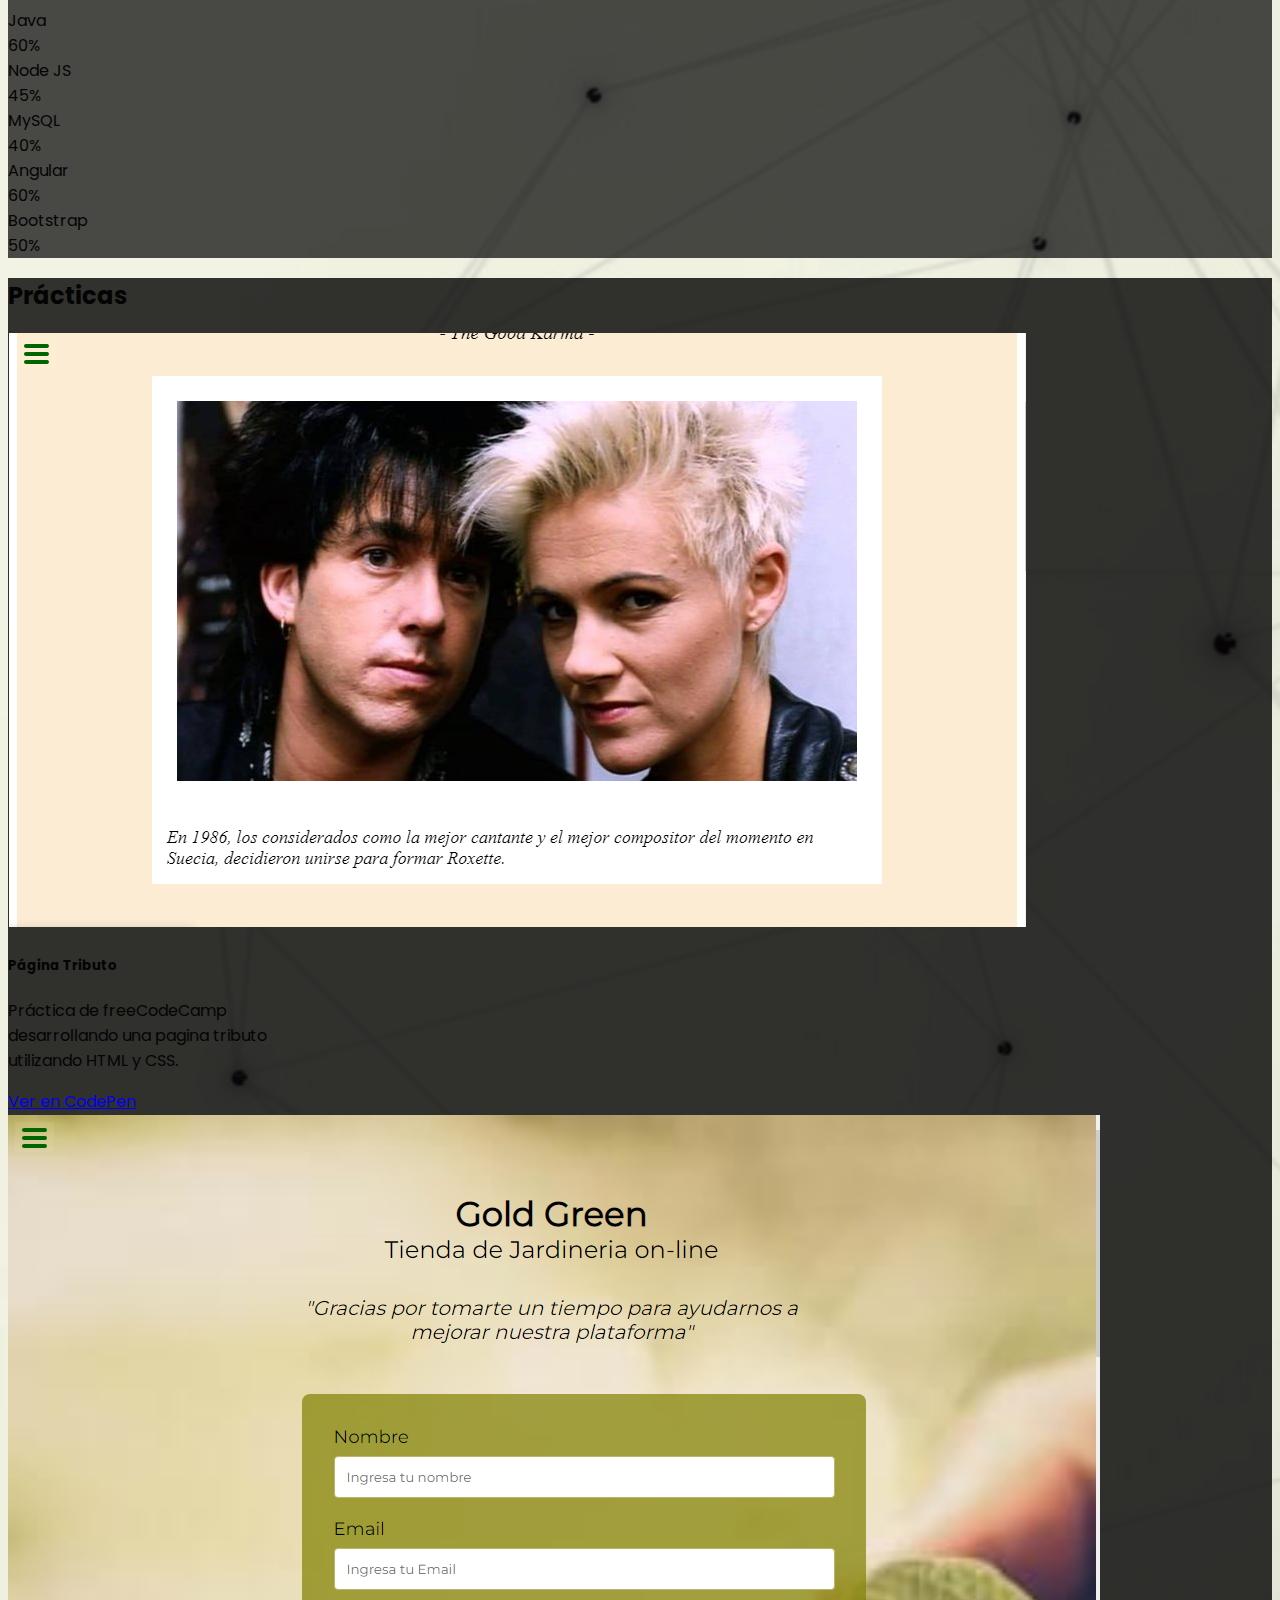
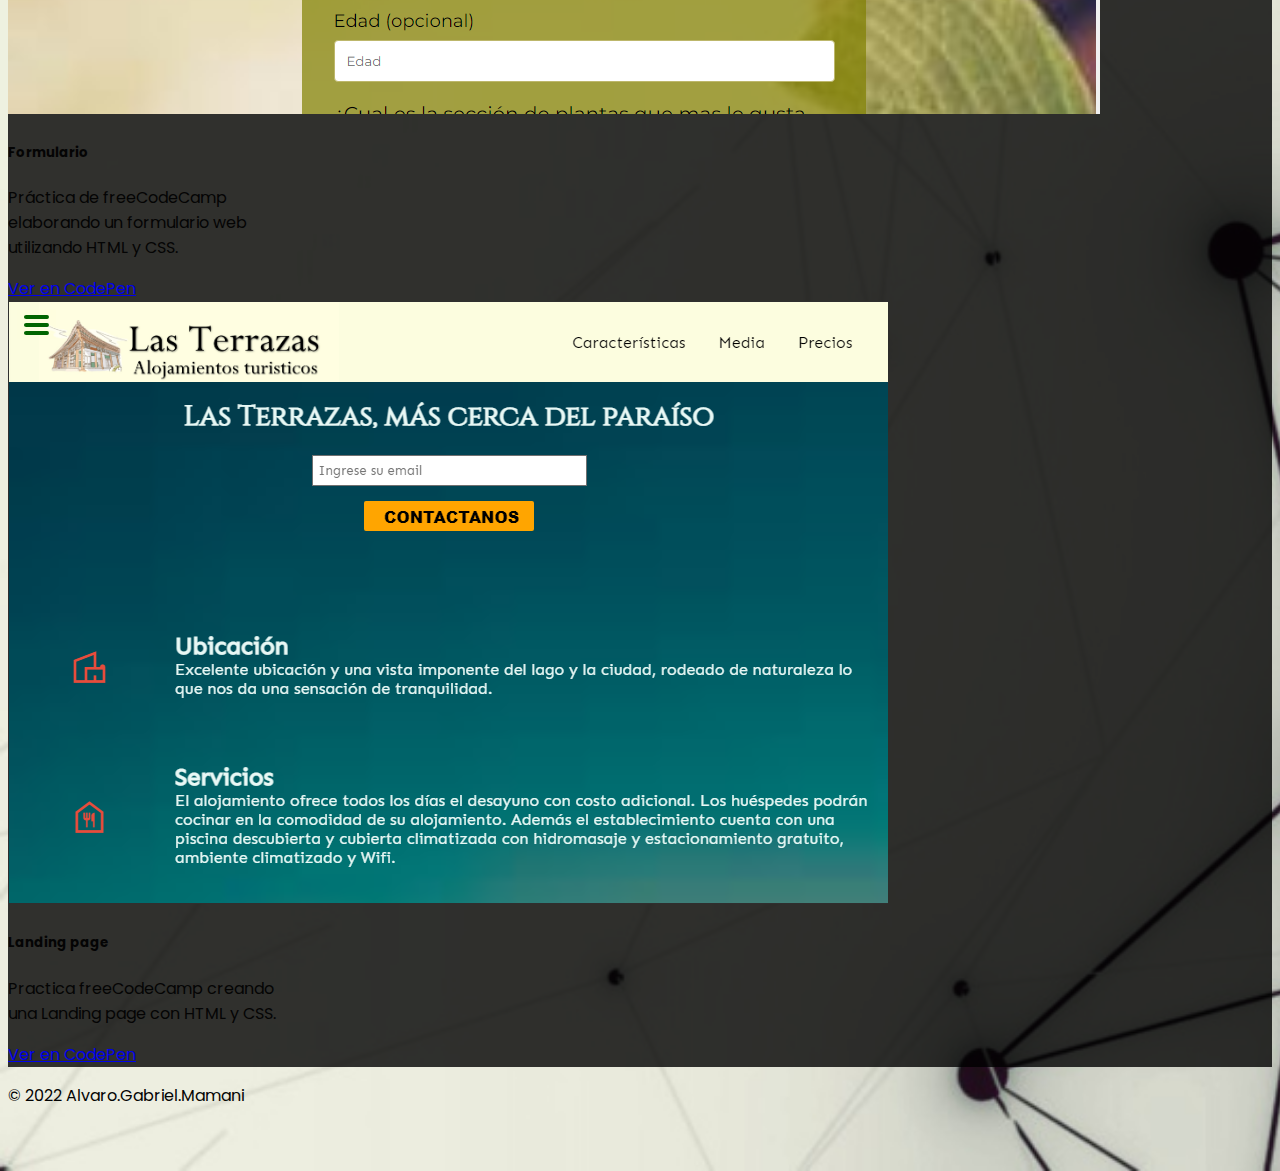
==== commit 1268785b: "git commit -m "primera actualizacion"" ====
--- a/index.html
+++ b/index.html
@@ -35,7 +35,7 @@
                 <div class="collapse navbar-collapse position-relative" id="navbarSupportedContent">
                     <ul class="nav-hov navbar-nav me-auto mb-2 mb-lg-0">
                         <li class="nav-item">
-                            <a class="nav-link active text-white" aria-current="page" href="#acerca de">Acerca de</a>
+                            <a class="nav-link active text-white" aria-current="page" href="#acercaDe">Acerca de</a>
                         </li>
                         <li class="nav-item">
                             <a class="nav-link text-white" href="#experiencia">Experiencia</a>
@@ -85,31 +85,32 @@
                     </div>
                     <!---Login section -->
 
-                    <button type="button" class="btn btn-outline-light ms-3 my-3" data-bs-toggle="modal"
+                    <button type="button" class="btn btn-outline-light rounded-pill ms-3 my-3" data-bs-toggle="modal"
                         data-bs-target="#staticBackdrop">Login</button>
                 </div>
             </div>
         </nav>
 
-        <!-- Modal -->
+        <!-- Modal Login-->
         <div class="modal fade" id="staticBackdrop" data-bs-backdrop="static" data-bs-keyboard="false" tabindex="-1"
             aria-labelledby="staticBackdropLabel" aria-hidden="true">
             <div class="modal-dialog">
                 <div class="modal-content bg-dark">
                     <div class="modal-header">
                         <h5 class="modal-title text-light" id="staticBackdropLabel">Login</h5>
-                        <button type="button" class="btn-close bg-warning" data-bs-dismiss="modal" aria-label="Close"></button>
+                        <button type="button" class="btn-close bg-warning" data-bs-dismiss="modal"
+                            aria-label="Close"></button>
                     </div>
                     <div class="modal-body">
-                    <!-- formulario -->
+                        <!-- formulario -->
                         <div class="mb-3 row">
-                            <label for="staticEmail" class="col-sm-2 col-form-label text-light">Email</label>
+                            <label for="staticEmail" class="col-sm-2 col-form-label text-light">Usuario</label>
                             <div class="col-sm-10">
-                                <input type="text" readonly class="form-control-plaintext text-light" id="staticEmail"
-                                    value="email@example.com">
+                                <input class="form-control" type="text" placeholder="@usuario"
+                                    aria-label="default input example">
                             </div>
                         </div>
-                        <div class="mb-3 row">
+                        <div class="mb-2 row">
                             <label for="inputPassword" class="col-sm-2 col-form-label text-light">Password</label>
                             <div class="col-sm-10">
                                 <input type="password" class="form-control" id="inputPassword">
@@ -118,8 +119,8 @@
 
                     </div>
                     <div class="modal-footer">
-                        <button type="button" class="btn btn-secondary" data-bs-dismiss="modal">Cerrar</button>
-                        <button type="button" class="btn btn-warning">Understood</button>
+                        <button type="button" class="btn btn-secondary" data-bs-dismiss="modal">Cancelar</button>
+                        <button type="button" class="btn btn-warning fw-semibold">Aceptar</button>
                     </div>
                 </div>
             </div>
@@ -133,65 +134,81 @@
                     alt="banner by mohammad-rahmani">
                 <div class="perfil-img text-center col-sm-2">
                     <img src="assets/img/imgprfl-200x200.jpg" id="imagen"
-                        class="rounded-circle border border-5 border-white position-absolute top-75 start-25 translate-middle img-fluid"
+                        class="rounded-circle border border-5 border-white position-absolute translate-middle img-fluid"
                         alt="Alvaro.Gabriel">
                 </div>
             </div>
         </div>
-        <div class="container-expand d-flex bg-dark shadow">
+        <div class="container-fluid d-flex bg-dark bg-gradient shadow">
             <div class="row d-flex justify-content-center ps-5 ms-5">
                 <div class="d-flex col-6 col-sm-12 justify-content-center text-light ms-1 mb-0 pb-0 pt-2 fs-4">
-                    <h1 class="mb-0 d-flex justify-content-center" id="nombre">Alvaro Gabriel Mamani</h1>
+                    <h1 class="mb-0 d-flex justify-content-center fw-semibold fs-3" id="nombre">Alvaro Gabriel Mamani
+                    </h1>
                 </div>
                 <div class="d-flex justify-content-center text-warning mt-0 pb-2 pt-0 fs-5">
-                    <p id="perfil">/>Full Stack Developer Jr.</p>
-                </div>
-            </div>
-        </div>
-        <!--<div class="d-flex h-100 bg-dark">
-            <div class="text-content d-inline-flex">
-                <h1 id="text" class="display-5 flex-row mb-3">Alvaro.Gabriel.Mamani</h1>
-                <h3 id="text2" class="fst-normal">/>Full.Stack.Developer Jr.</h3>
-            </div>
-        </div> -->
-
-
-        <!--<div class="d-flex flex-column mb-2 bg-dark">
-            <div class="pt-2 fs-3 fw-normal text-center text-light">Alvaro Gabriel Mamani</div>
-            <div class="pb-2 fs-5 text-center text-warning">/>Full.Stack.Developer.Jr.</div>
-        </div>-->
+                    <p id="perfil"><svg xmlns="http://www.w3.org/2000/svg" width="20" height="20" fill="currentColor"
+                            class="bi bi-code-slash mt-0 pt-0 mx-0" viewBox="0 0 20 20">
+                            <path
+                                d="M10.478 1.647a.5.5 0 1 0-.956-.294l-4 13a.5.5 0 0 0 .956.294l4-13zM4.854 4.146a.5.5 0 0 1 0 .708L1.707 8l3.147 3.146a.5.5 0 0 1-.708.708l-3.5-3.5a.5.5 0 0 1 0-.708l3.5-3.5a.5.5 0 0 1 .708 0zm6.292 0a.5.5 0 0 0 0 .708L14.293 8l-3.147 3.146a.5.5 0 0 0 .708.708l3.5-3.5a.5.5 0 0 0 0-.708l-3.5-3.5a.5.5 0 0 0-.708 0z" />
+                        </svg>Full Stack Developer Jr.</p>
+                </div>
+            </div>
+        </div>
     </header>
 
     <!---seccion acerca de mi-->
-    <section id="acerca de" class="about mt-5">
-        <div class="container text-white py-3 mask shadow rounded-2" style="background-color: rgba(0, 0, 0, 0.6)">
-            <div class="titulo pt-4 ps-3 pb-4">
-                <h2 class="fw-bold text-warning py-3 border-bottom">Acerca de mi</h2>
+    <section id="acercaDe" class="about mt-5">
+        <div class="container text-white py-4 mask shadow rounded-2 bg-gradient"
+            style="background-color: rgba(0, 0, 0, 0.8)">
+            <div class="titulo pt-3 ps-3 pb-4">
+                <h2 class="fw-bold text-warning border-bottom">Acerca de mi</h2>
                 <p class="p-4 text-center fs-5">Estudiante de programación, desarrollador web fullstack</p>
             </div>
             <div class="row">
-                <div class="col-lg-12">
+                <div class="col-6">
                     <ul class="list-unstyled ps-5">
-                        <li class=""><svg xmlns="http://www.w3.org/2000/svg" width="16" height="16" fill="currentColor"
+                        <li><svg xmlns="http://www.w3.org/2000/svg" width="16" height="16" fill="currentColor"
                                 class="bi bi-chevron-compact-right" viewBox="0 0 16 16">
                                 <path fill-rule="evenodd"
-                                    d="M6.776 1.553a.5.5 0 0 1 .671.223l3 6a.5.5 0 0 1 0 .448l-3 6a.5.5 0 1 1-.894-.448L9.44 8 6.553 2.224a.5.5 0 0 1 .223-.671z" />
-                            </svg><strong class="text-warning">Nacimiento:</strong> 18 de mayo de 1989</li>
+                                d="M6.776 1.553a.5.5 0 0 1 .671.223l3 6a.5.5 0 0 1 0 .448l-3 6a.5.5 0 1 1-.894-.448L9.44 8 6.553 2.224a.5.5 0 0 1 .223-.671z" />
+                                </svg><strong class="text-warning">Nacimiento:</strong> 18 de mayo de 1989</li>
                         <li><svg xmlns="http://www.w3.org/2000/svg" width="16" height="16" fill="currentColor"
                                 class="bi bi-chevron-compact-right" viewBox="0 0 16 16">
                                 <path fill-rule="evenodd"
-                                    d="M6.776 1.553a.5.5 0 0 1 .671.223l3 6a.5.5 0 0 1 0 .448l-3 6a.5.5 0 1 1-.894-.448L9.44 8 6.553 2.224a.5.5 0 0 1 .223-.671z" />
+                                d="M6.776 1.553a.5.5 0 0 1 .671.223l3 6a.5.5 0 0 1 0 .448l-3 6a.5.5 0 1 1-.894-.448L9.44 8 6.553 2.224a.5.5 0 0 1 .223-.671z" />
                             </svg><strong class="text-warning">Edad:</strong> 33 años</li>
                         <li><svg xmlns="http://www.w3.org/2000/svg" width="16" height="16" fill="currentColor"
                                 class="bi bi-chevron-compact-right" viewBox="0 0 16 16">
                                 <path fill-rule="evenodd"
-                                    d="M6.776 1.553a.5.5 0 0 1 .671.223l3 6a.5.5 0 0 1 0 .448l-3 6a.5.5 0 1 1-.894-.448L9.44 8 6.553 2.224a.5.5 0 0 1 .223-.671z" />
+                                d="M6.776 1.553a.5.5 0 0 1 .671.223l3 6a.5.5 0 0 1 0 .448l-3 6a.5.5 0 1 1-.894-.448L9.44 8 6.553 2.224a.5.5 0 0 1 .223-.671z" />
                             </svg><strong class="text-warning">Ciudad:</strong> San Miguel de Tucumán, Tucumán</li>
                         <li><svg xmlns="http://www.w3.org/2000/svg" width="16" height="16" fill="currentColor"
-                                class="bi bi-chevron-compact-right" viewBox="0 0 16 16">
+                             class="bi bi-chevron-compact-right" viewBox="0 0 16 16">
                                 <path fill-rule="evenodd"
-                                    d="M6.776 1.553a.5.5 0 0 1 .671.223l3 6a.5.5 0 0 1 0 .448l-3 6a.5.5 0 1 1-.894-.448L9.44 8 6.553 2.224a.5.5 0 0 1 .223-.671z" />
+                                d="M6.776 1.553a.5.5 0 0 1 .671.223l3 6a.5.5 0 0 1 0 .448l-3 6a.5.5 0 1 1-.894-.448L9.44 8 6.553 2.224a.5.5 0 0 1 .223-.671z" />
                             </svg><strong class="text-warning">País:</strong> Argentina</li>
+                    </ul>
+                </div>
+                <div class="col-6">
+                    <ul class="list-unstyled ps-5">
+                        <li>
+                            <p>Otras actividades:</p>
+                        </li>
+                        <li><svg xmlns="http://www.w3.org/2000/svg" width="16" height="16" fill="currentColor"
+                            class="bi bi-chevron-compact-right" viewBox="0 0 16 16">
+                            <path fill-rule="evenodd"
+                            d="M6.776 1.553a.5.5 0 0 1 .671.223l3 6a.5.5 0 0 1 0 .448l-3 6a.5.5 0 1 1-.894-.448L9.44 8 6.553 2.224a.5.5 0 0 1 .223-.671z" />
+                            </svg>Peluqueria</li>
+                        <li><svg xmlns="http://www.w3.org/2000/svg" width="16" height="16" fill="currentColor"
+                            class="bi bi-chevron-compact-right" viewBox="0 0 16 16">
+                            <path fill-rule="evenodd"
+                            d="M6.776 1.553a.5.5 0 0 1 .671.223l3 6a.5.5 0 0 1 0 .448l-3 6a.5.5 0 1 1-.894-.448L9.44 8 6.553 2.224a.5.5 0 0 1 .223-.671z" />
+                            </svg>Carpinteria</li>
+                        <li><svg xmlns="http://www.w3.org/2000/svg" width="16" height="16" fill="currentColor"
+                            class="bi bi-chevron-compact-right" viewBox="0 0 16 16">
+                            <path fill-rule="evenodd"
+                            d="M6.776 1.553a.5.5 0 0 1 .671.223l3 6a.5.5 0 0 1 0 .448l-3 6a.5.5 0 1 1-.894-.448L9.44 8 6.553 2.224a.5.5 0 0 1 .223-.671z" />
+                            </svg>DJ</li>
                     </ul>
                 </div>
             </div>
@@ -199,38 +216,47 @@
     </section>
     <!--- seccion experiencia-->
     <section id="experiencia" class="experiencia">
-        <div class="container text-white mask py-3 my-5 shadow rounded-2" style="background-color: rgba(0, 0, 0, 0.6)">
+        <div class="container text-white mask py-3 my-5 shadow rounded-2 bg-gradient"
+            style="background-color: rgba(0, 0, 0, 0.7)">
             <div class="titulo pt-3 ps-3 pb-4 text-warning">
                 <h2 class="fw-bold border-bottom">Experiencia</h2>
             </div>
             <div class="row align-items-start justify-content-start py-3">
+                <div class="col-2"><img src="/assets/img/imagen_color.png"
+                        class="rounded mx-auto d-block border border-2 border-warning" alt="Logo"></div>
                 <div class="col-4">
                     <h4 class="px-2 pt-4 fs-5">Lorem ipsum dolor sit</h4>
                     <p class="text-warning text-center fw-bold">2009-2012</p>
                 </div>
-                <div class="col-8">
+                <div class="col-6">
                     <p>Lorem ipsum dolor sit amet consectetur adipisicing elit. Quia sunt quis veniam optio obcaecati?
                         Autem, esse consequatur perferendis iste fugiat reiciendis quo natus quidem, vel ab quaerat?
                         Neque, aspernatur consectetur.</p>
                 </div>
             </div>
             <div class="row align-items-start justify-content-start py-3">
+                <div class="col-2">
+                    <img src="/assets/img/imagen_color.png"
+                        class="rounded mx-auto d-block border border-2 border-warning" alt="Logo">
+                </div>
                 <div class="col-4">
                     <h4 class="px-2 pt-4 fs-5">Lorem ipsum dolor sit</h4>
                     <p class="text-warning fw-bold text-center">2012-2015</p>
                 </div>
-                <div class="col-8">
+                <div class="col-6">
                     <p>Lorem ipsum dolor sit amet consectetur adipisicing elit. Quia sunt quis veniam optio obcaecati?
                         Autem, esse consequatur perferendis iste fugiat reiciendis quo natus quidem, vel ab quaerat?
                         Neque, aspernatur consectetur.</p>
                 </div>
             </div>
             <div class="row align-items-start justify-content-start py-3">
+                <div class="col-2"><img src="/assets/img/imagen_color.png"
+                        class="rounded mx-auto d-block border border-2 border-warning" alt="Logo"></div>
                 <div class="col-4">
                     <h4 class="px-2 pt-4 fs-5">Lorem ipsum dolor sit</h4>
                     <p class="text-warning fw-bold text-center">2015-2020</p>
                 </div>
-                <div class="col-8">
+                <div class="col-6">
                     <p>Lorem ipsum dolor sit amet consectetur adipisicing elit. Quia sunt quis veniam optio obcaecati?
                         Autem, esse consequatur perferendis iste fugiat reiciendis quo natus quidem, vel ab quaerat?
                         Neque, aspernatur consectetur.</p>
@@ -240,52 +266,74 @@
     </section>
     <!-------seccion educación------->
     <section id="educacion" class="educacion">
-        <div class="container text-white mask py-3 my-5 shadow rounded-2" style="background-color: rgba(0, 0, 0, 0.6)">
+        <div class="container text-white mask py-3 my-5 shadow rounded-2 bg-gradient"
+            style="background-color: rgba(0, 0, 0, 0.8)">
             <div class="titulo pt-3 ps-3 pb-4 text-warning">
                 <h2 class="fw-bold border-bottom">Educación</h2>
             </div>
             <div class="row align-items-start justify-content-start">
+                <div class="col-2"><img src="/assets/img/tec3.png"
+                        class="rounded mx-auto d-block border border-2 border-warning" alt="Logo"></div>
                 <div class="col-4">
                     <h4 class="px-2 pt-4 fs-5">Escuela Técnica Nº1 Prof. Rafael Marino</h4>
                     <p class="text-warning fw-bold text-center">2001-2007</p>
                 </div>
-                <div class="col-8">
+                <div class="col-6">
                     <p class="px-2 pt-4 fs-5">Titulo Técnico electomecánico con orientacion en bienes y servicios</p>
                 </div>
             </div>
-            <div class="row align-items-start justify-content-start">
+            <div class="row align-items-start justify-content-start my-3">
+                <div class="col-2"><img src="/assets/img/inicap.jpg"
+                        class="rounded mx-auto d-block border border-2 border-warning" alt="Logo"></div>
                 <div class="col-4">
                     <h4 class="px-2 pt-4 fs-5">INI computacion</h4>
                     <p class="text-warning fw-bold text-center">2008-2009</p>
                 </div>
-                <div class="col-8">
+                <div class="col-6">
                     <p class="px-2 pt-4 fs-5">Curso de capacitación-Operador de PC</p>
                 </div>
             </div>
-            <div class="row align-items-start justify-content-start">
+            <div class="row align-items-start justify-content-start my-3">
+                <div class="col-2"><img src="/assets/img/ina-logo.jpg"
+                        class="rounded mx-auto d-block border border-2 border-warning" alt="Logo"></div>
                 <div class="col-4">
                     <h4 class="px-2 pt-4 fs-5">Instituto Nicolas Avellaneda</h4>
                     <p class="text-warning fw-bold text-center">2010-2011</p>
                 </div>
-                <div class="col-8">
+                <div class="col-6">
                     <p class="px-2 pt-4 fs-5">Tecnicatura en informatica aplicada</p>
                 </div>
             </div>
-            <div class="row align-items-start justify-content-start">
+            <div class="row align-items-start justify-content-start my-3">
+                <div class="col-2"><img src="/assets/img/ifartesUnt.png"
+                        class="rounded mx-auto d-block border border-2 border-warning" alt="Logo"></div>
+                <div class="col-4">
+                    <h4 class="px-2 pt-4 fs-5">Facultad de Artes (UNT)</h4>
+                    <p class="text-warning fw-bold text-center">2012-2015</p>
+                </div>
+                <div class="col-6">
+                    <p class="px-2 pt-4 fs-5">Tecnicatura Universitaria en Sonorización</p>
+                </div>
+            </div>
+            <div class="row align-items-start justify-content-start my-3">
+                <div class="col-2"><img src="/assets/img/logofreecodecamp.png"
+                        class="rounded mx-auto d-block border border-2 border-warning" alt="Logo"></div>
                 <div class="col-4">
                     <h4 class="px-2 pt-4 fs-5">freeCodeCamp</h4>
                     <p class="text-warning fw-bold text-center">2020-2021</p>
                 </div>
-                <div class="col-8">
+                <div class="col-6">
                     <p class="px-2 pt-4 fs-5">Diseño web responsivo</p>
                 </div>
             </div>
-            <div class="row align-items-start justify-content-start">
+            <div class="row align-items-start justify-content-start my-3">
+                <div class="col-2"><img src="/assets/img/APLogo-20-22.png"
+                        class="rounded mx-auto d-block border border-2 border-warning" alt="Logo"></div>
                 <div class="col-4">
                     <h4 class="px-2 pt-4 fs-5">Argentina Programa</h4>
                     <p class="text-warning fw-bold text-center">2021-2022</p>
                 </div>
-                <div class="col-8">
+                <div class="col-6">
                     <p class="px-2 pt-4 fs-5">Programador web fullstack</p>
                 </div>
             </div>
@@ -293,7 +341,7 @@
     </section>
     <!------seccion skills------->
     <section id="skills" class="skills">
-        <div class="container text-white mask py-4 my-5 shadow rounded-2" style="background-color: rgba(0, 0, 0, 0.6)">
+        <div class="container text-white mask py-4 my-5 shadow rounded-2 bg-gradient" style="background-color: rgba(0, 0, 0, 0.7)">
             <div class="titulo pt-3 ps-3 pb-4 text-warning">
                 <h2 class="fw-bold border-bottom">Skills</h2>
             </div>
@@ -303,79 +351,79 @@
                         <h4 class="shadow-sm text-warning">Frontend</h4>
                     </div>
                     <div class="m-2 fw-bold">HTML</div>
-                    <div class="progress ms-5">
-                        <div class="progress-bar  progress-bar-striped bg-warning" role="progressbar"
-                            aria-label="Example with label" style="width: 60%;" aria-valuenow="60" aria-valuemin="0"
-                            aria-valuemax="100">60%</div>
-                    </div>
-
-                    <div class="m-2 pt-2 fw-bold">CSS</div>
-                    <div class="progress ms-5">
-                        <div class="progress-bar progress-bar-striped" role="progressbar"
-                            aria-label="Example with label" style="width: 45%;" aria-valuenow="45" aria-valuemin="0"
-                            aria-valuemax="100">45%</div>
-                    </div>
-
-                    <div class="m-2 pt-2 fw-bold">JavaScript</div>
-                    <div class="progress ms-5">
-                        <div class="progress-bar progress-bar-striped" role="progressbar"
-                            aria-label="Example with label" style="width: 40%;" aria-valuenow="40" aria-valuemin="0"
-                            aria-valuemax="100">40%</div>
-                    </div>
-
-                    <div class="m-2 pt-2 fw-bold">Angular</div>
-                    <div class="progress ms-5">
-                        <div class="progress-bar progress-bar-striped" role="progressbar"
-                            aria-label="Example with label" style="width: 60%;" aria-valuenow="60" aria-valuemin="0"
-                            aria-valuemax="100">60%</div>
-                    </div>
-
-                    <div class="m-2 pt-2 fw-bold">Bootstrap</div>
-                    <div class="progress ms-5">
-                        <div class="progress-bar progress-bar-striped" role="progressbar"
-                            aria-label="Example with label" style="width: 50%;" aria-valuenow="50" aria-valuemin="0"
-                            aria-valuemax="100">50%</div>
-                    </div>
+                        <div class="progress ms-5">
+                            <div class="progress-bar progress-bar-striped bg-success bg-gradient border border-1 border-warning"
+                                role="progressbar" aria-label="Example with label" style="width: 70%;"
+                                aria-valuenow="70" aria-valuemin="0" aria-valuemax="100">70%</div>
+                        </div>
+
+                        <div class="m-2 pt-2 fw-bold">CSS</div>
+                        <div class="progress ms-5">
+                            <div class="progress-bar bg-success bg-gradient border border-1 border-warning"
+                                role="progressbar" aria-label="Example with label" style="width: 55%;"
+                                aria-valuenow="55" aria-valuemin="0" aria-valuemax="100">55%</div>
+                        </div>
+
+                        <div class="m-2 pt-2 fw-bold">JavaScript</div>
+                        <div class="progress ms-5">
+                            <div class="progress-bar bg-success bg-gradient border border-1 border-warning"
+                                role="progressbar" aria-label="Example with label" style="width: 40%;"
+                                aria-valuenow="40" aria-valuemin="0" aria-valuemax="100">40%</div>
+                        </div>
+
+                        <div class="m-2 pt-2 fw-bold">Angular</div>
+                        <div class="progress ms-5">
+                            <div class="progress-bar bg-success bg-gradient border border-1 border-warning"
+                                role="progressbar" aria-label="Example with label" style="width: 45%;"
+                                aria-valuenow="45" aria-valuemin="0" aria-valuemax="100">45%</div>
+                        </div>
+
+                        <div class="m-2 pt-2 fw-bold">Bootstrap</div>
+                        <div class="progress ms-5">
+                            <div class="progress-bar bg-success bg-gradient border border-1 border-warning"
+                                role="progressbar" aria-label="Example with label" style="width: 60%;"
+                                aria-valuenow="60" aria-valuemin="0" aria-valuemax="100">60%</div>
+                        </div>
                 </div>
 
                 <div class="col-6 justify-content-center">
                     <div class="text-center">
                         <h4 class="shadow-sm text-warning">Backend</h4>
                     </div>
-                    <div class="m-2 fw-bold">HTML</div>
-                    <div class="progress ms-5">
-                        <div class="progress-bar  progress-bar-striped bg-warning" role="progressbar"
-                            aria-label="Example with label" style="width: 60%;" aria-valuenow="60" aria-valuemin="0"
-                            aria-valuemax="100">60%</div>
-                    </div>
-
-                    <div class="m-2 pt-2 fw-bold">CSS</div>
-                    <div class="progress ms-5">
-                        <div class="progress-bar progress-bar-striped" role="progressbar"
-                            aria-label="Example with label" style="width: 45%;" aria-valuenow="45" aria-valuemin="0"
-                            aria-valuemax="100">45%</div>
-                    </div>
-
-                    <div class="m-2 pt-2 fw-bold">JavaScript</div>
-                    <div class="progress ms-5">
-                        <div class="progress-bar progress-bar-striped" role="progressbar"
-                            aria-label="Example with label" style="width: 40%;" aria-valuenow="40" aria-valuemin="0"
-                            aria-valuemax="100">40%</div>
-                    </div>
-
-                    <div class="m-2 pt-2 fw-bold">Angular</div>
-                    <div class="progress ms-5">
-                        <div class="progress-bar progress-bar-striped" role="progressbar"
-                            aria-label="Example with label" style="width: 60%;" aria-valuenow="60" aria-valuemin="0"
-                            aria-valuemax="100">60%</div>
-                    </div>
-
-                    <div class="m-2 pt-2 fw-bold">Bootstrap</div>
-                    <div class="progress ms-5">
-                        <div class="progress-bar progress-bar-striped" role="progressbar"
-                            aria-label="Example with label" style="width: 50%;" aria-valuenow="50" aria-valuemin="0"
-                            aria-valuemax="100">50%</div>
-                    </div>
+                    <div class="m-2 fw-bold">Java</div>
+                        <div class="progress ms-5">
+                            <div class="progress-bar bg-success bg-gradient border border-1 border-warning"
+                                role="progressbar" aria-label="Example with label" style="width: 60%;"
+                                aria-valuenow="60" aria-valuemin="0" aria-valuemax="100">60%</div>
+                        </div>
+
+                        <div class="m-2 pt-2 fw-bold">Node JS</div>
+                        <div class="progress ms-5">
+                            <div class="progress-bar bg-success bg-gradient border border-1 border-warning"
+                                role="progressbar" aria-label="Example with label" style="width: 45%;"
+                                aria-valuenow="45" aria-valuemin="0" aria-valuemax="100">45%</div>
+                        </div>
+
+                        <div class="m-2 pt-2 fw-bold">MySQL</div>
+                        <div class="progress ms-5">
+                            <div class="progress-bar bg-success bg-gradient border border-1 border-warning"
+                                role="progressbar" aria-label="Example with label" style="width: 40%;"
+                                aria-valuenow="40" aria-valuemin="0" aria-valuemax="100">40%</div>
+                        </div>
+
+                        <div class="m-2 pt-2 fw-bold">Angular</div>
+                        <div class="progress ms-5">
+                            <div class="progress-bar bg-success bg-gradient border border-1 border-warning"
+                                role="progressbar" aria-label="Example with label" style="width: 60%;"
+                                aria-valuenow="60" aria-valuemin="0" aria-valuemax="100">60%</div>
+                        </div>
+
+                        <div class="m-2 pt-2 fw-bold">Bootstrap</div>
+                        <div class="progress ms-5">
+                            <div class="progress-bar bg-success bg-gradient border border-1 border-warning"
+                                role="progressbar" aria-label="Example with label" style="width: 50%;"
+                                aria-valuenow="50" aria-valuemin="0" aria-valuemax="100">50%</div>
+                        </div>
                 </div>
             </div>
         </div>
@@ -383,7 +431,7 @@
 
     <!--  seccion practicas  -->
     <section id="practicas">
-        <div class="container mask py-4 my-5 shadow rounded-2" style="background-color: rgba(0, 0, 0, 0.6)">
+        <div class="container mask py-4 my-5 shadow rounded-2 bg-gradient" style="background-color: rgba(0, 0, 0, 0.8)">
             <div class="titulo pt-3 ps-3 pb-4 text-warning">
                 <h2 class="fw-bold border-bottom">Prácticas</h2>
             </div>
@@ -395,7 +443,7 @@
                             <h5 class="card-title">Página Tributo</h5>
                             <p class="card-text">Práctica de freeCodeCamp desarrollando una pagina tributo utilizando
                                 HTML y CSS.</p>
-                            <a href="#" class="d-flex btn btn-warning justify-content-center fw-bold">Ver en CodePen</a>
+                            <a href="#" class="d-flex btn btn-warning justify-content-center fw-bold rounded-pill">Ver en CodePen</a>
                         </div>
                     </div>
                 </div>
@@ -407,7 +455,7 @@
                             <h5 class="card-title">Formulario</h5>
                             <p class="card-text">Práctica de freeCodeCamp elaborando un formulario web utilizando HTML y
                                 CSS.</p>
-                            <a href="#" class="d-flex btn btn-warning justify-content-center fw-bold">Ver en CodePen</a>
+                            <a href="#" class="d-flex btn btn-warning justify-content-center fw-bold rounded-pill">Ver en CodePen</a>
                         </div>
                     </div>
                 </div>
@@ -418,7 +466,7 @@
                         <div class="card-body">
                             <h5 class="card-title">Landing page</h5>
                             <p class="card-text">Practica freeCodeCamp creando una Landing page con HTML y CSS.</p>
-                            <a href="#" class="d-flex btn btn-warning justify-content-center fw-bold">Ver en CodePen</a>
+                            <a href="#" class="d-flex btn btn-warning justify-content-center fw-bold rounded-pill">Ver en CodePen</a>
                         </div>
                     </div>
                 </div>
@@ -426,6 +474,14 @@
             </div>
         </div>
     </section>
+
+    <footer class="">
+        <div class="container-fluid bg-dark d-flex align-items-center justify-content-end" style="height: 5rem;">
+            <p class="text-light m-3">
+                &copy; 2022 Alvaro.Gabriel.Mamani
+            </p>
+        </div>
+    </footer>
     <!-- JavaScript Bundle with Popper -->
     <script src="https://cdn.jsdelivr.net/npm/bootstrap@5.2.0/dist/js/bootstrap.min.js"
         integrity="sha384-ODmDIVzN+pFdexxHEHFBQH3/9/vQ9uori45z4JjnFsRydbmQbmL5t1tQ0culUzyK"
--- a/assets/css/style.css
+++ b/assets/css/style.css
@@ -7,6 +7,23 @@
     background-size: cover;
 }
 
+::-webkit-scrollbar {
+    width: 4px;
+    height: 10px;
+}
+
+::-webkit-scrollbar-thumb {
+    background: linear-gradient(
+        to bottom,
+        #ffc107,
+        #f37b0af6
+    );
+    border-radius: 50px;
+}
+
+::-webkit-scrollbar-track {
+    background: #474747;
+}
 
 /* estilos de iconos sociales*/
 
@@ -35,18 +52,19 @@
     color:white;
 }
 
-/*#imagen {
+#imagen {
     position: absolute;
-    left: 10%;
+    left: 20%;
     top: 100%;
 }
-@media (max-width: 600px){
+
+@media (max-width: 720px){
     .perfil-img {
         position: absolute;
-        top: 25%;
-        left: 10%;
+        top: 100%;
+        left: 30%;
     }
-} */
+} 
 
 @media (max-width: 375px) {
     #imagen {
@@ -56,15 +74,16 @@
         border: 1px solid #f4f4f4
     }
 }
-    /* 4 columnas para grandes dispositivos*/
-@media (max-width: 420px) {
+*/
+
+@media (max-width: 575px) {
         #imagen  {
             max-width: 30%;
             position: absolute;
             left: 20%;
     }
 }
-
+/*
 @media (max-width: 540px) {
     #imagen  {
         max-width: 25%;
@@ -72,26 +91,27 @@
         left:13%
     }
 }
+*/
 
-@media (max-width: 768px) {
+@media (min-width: 1280px) {
     #imagen  {
         max-width: 40%;
         position: absolute;
-        left: 15%;
+        left: 10%;
     }
 }
 
 @media (max-width: 375px) {
     #nombre {
-        font-size: large;
+        font-size: 1.5rem;
     }
 
     #perfil {
-        font-size: small;
+        font-size: 1em;
         margin-bottom: 0;
     }
 }
-
+/*
 @media (max-width: 415px) {
     #nombre {
         font-size: large;
@@ -101,7 +121,7 @@
         font-size: small;
         margin-bottom: 0;
     }
-}
+} 
 
 
 /*-----navbar----*/
@@ -125,4 +145,21 @@
 
 .nav-hov a:hover::before {
     transform: scaleX(1);
-}+}
+
+/* logos de educacion y experiencia*/
+.rounded.mx-auto.d-block {
+    width: 5em;
+    margin: auto;
+    margin-top: 1.5rem;
+}
+
+/*boton de edicion*/
+/*#btn-edit-perfil {
+    display: flex;
+    position: fixed;
+    z-index: 0;
+    justify-content: center;
+    align-items: center;
+}
+*/
